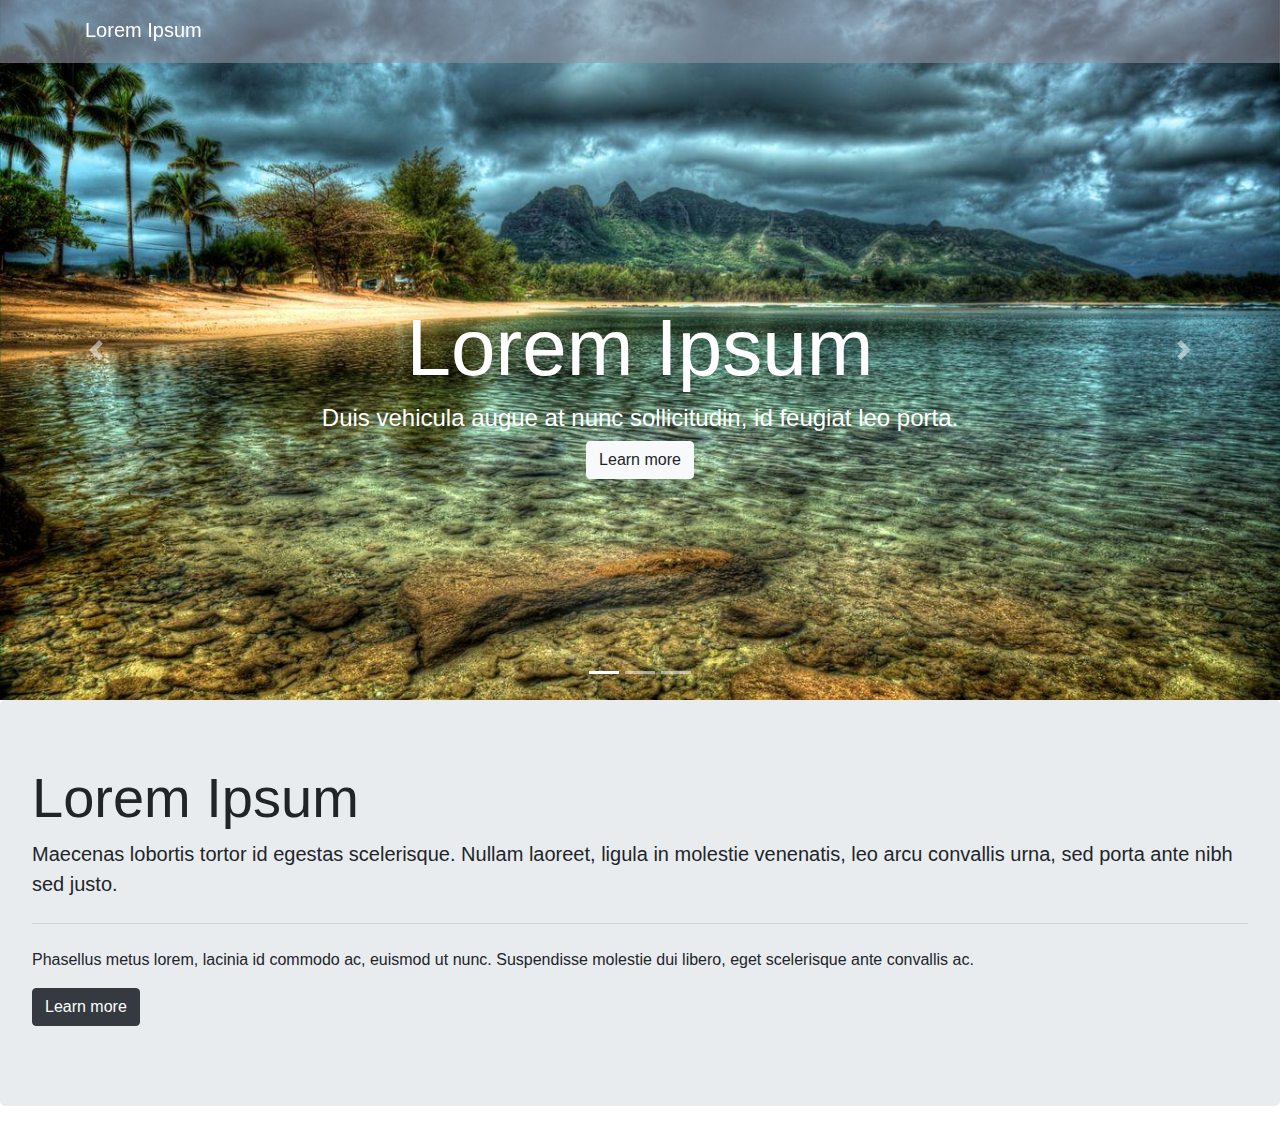
==== index.html @ 165f588f "carousel text size" ====
<!DOCTYPE html>
<html lang="en">
  <head>
    <meta charset="utf-8">
    <meta name="viewport" content="width=device-width, initial-scale=1, shrink-to-fit=no">

    <link rel="stylesheet" href="https://cdn.jsdelivr.net/npm/bootstrap@4.0.0/dist/css/bootstrap.min.css" integrity="sha384-Gn5384xqQ1aoWXA+058RXPxPg6fy4IWvTNh0E263XmFcJlSAwiGgFAW/dAiS6JXm" crossorigin="anonymous">
    <link rel="stylesheet" href="assets/css/style.min.css">
    <link rel="icon" href="assets/images/favicon-example.png">

    <title>Web Page 1</title>
  </head>

  <!-- NAVBAR -->
  <body>
    <nav class="navbar fixed-top navbar-light">
      <div class="container">
        <a class="navbar-brand" href="#">
          <!-- <img src="..." height="30" alt="Logo"/>  -->
          <h5>Lorem Ipsum</h5>
        </a>
      </div>
    </nav>

  <!-- CAROUSEL -->
    <div id="slides" class="carousel slide" data-ride="carousel">
      <ol class="carousel-indicators">
        <li data-target="#slides" data-slide-to="0" class="active"></li>
        <li data-target="#slides" data-slide-to="1"></li>
        <li data-target="#slides" data-slide-to="2"></li>
      </ol>
      <div class="carousel-inner">
        <div class="carousel-item active" style="background-image: url(assets/images/background1.jpg)">
          <div class="carousel-caption">
            <h1 class="display-3">Lorem Ipsum</h1>
            <h3>Duis vehicula augue at nunc sollicitudin, id feugiat leo porta.</h3>
            <button type="button" class="btn btn-light">Learn more</button>
          </div>
        </div>
        <div class="carousel-item" style="background-image: url(assets/images/background2.jpg)">
          <div class="carousel-caption">
            <h1 class="display-3">Lorem Ipsum 2</h1>
            <h3>Quisque sed finibus magna.</h3>
            <button type="button" class="btn btn-secondary">Learn more</button>
          </div>
        </div>
        <div class="carousel-item" style="background-image: url(assets/images/background3.jpg)">
          <div class="carousel-caption">
            <h1 class="display-3">Lorem Ipsum 3</h1>
            <h3>Cras vestibulum et massa sit amet rhoncus.</h3>
            <button type="button" class="btn btn-dark">Learn more</button>
          </div>
        </div>
        <a class="carousel-control-prev" href="#slides" role="button" data-slide="prev">
          <span class="carousel-control-prev-icon" aria-hidden="true"></span>
          <span class="sr-only">Previous</span>
        </a>
        <a class="carousel-control-next" href="#slides" role="button" data-slide="next">
          <span class="carousel-control-next-icon" aria-hidden="true"></span>
          <span class="sr-only">Next</span>
        </a>
      </div>
    </div>

    <!-- JUMBOTRON -->
    <div class="jumbotron">
      <h1 class="display-4">Lorem Ipsum</h1>
      <p class="lead">Maecenas lobortis tortor id egestas scelerisque. Nullam laoreet, ligula in molestie venenatis, leo arcu convallis urna, sed porta ante nibh sed justo.</p>
      <hr class="my-4">
      <p>Phasellus metus lorem, lacinia id commodo ac, euismod ut nunc. Suspendisse molestie dui libero, eget scelerisque ante convallis ac.</p>
      <p class="lead">
        <a class="btn btn-dark" href="#" role="button">Learn more</a>
      </p>
    </div>




    <script src="https://code.jquery.com/jquery-3.2.1.slim.min.js" integrity="sha384-KJ3o2DKtIkvYIK3UENzmM7KCkRr/rE9/Qpg6aAZGJwFDMVNA/GpGFF93hXpG5KkN" crossorigin="anonymous"></script>
    <script src="https://cdn.jsdelivr.net/npm/popper.js@1.12.9/dist/umd/popper.min.js" integrity="sha384-ApNbgh9B+Y1QKtv3Rn7W3mgPxhU9K/ScQsAP7hUibX39j7fakFPskvXusvfa0b4Q" crossorigin="anonymous"></script>
    <script src="https://cdn.jsdelivr.net/npm/bootstrap@4.0.0/dist/js/bootstrap.min.js" integrity="sha384-JZR6Spejh4U02d8jOt6vLEHfe/JQGiRRSQQxSfFWpi1MquVdAyjUar5+76PVCmYl" crossorigin="anonymous"></script>
  </body>
</html>
---- assets/css/style.min.css ----
.navbar{background-color:rgba(143,147,162,0.6)}.navbar .navbar-brand{color:white;margin-top:5px}.carousel-item{height:400px;width:100%;background-size:cover;background-position:center}.carousel-item h1{font-size:3em}.carousel-item h3{font-size:0.7em}.carousel-caption{position:absolute;top:30%}@media screen and (min-width: 768px){.carousel-item{height:700px;width:100%;background-size:cover;background-position:center}.carousel-item h1{font-size:5em}.carousel-item h3{font-size:1.5em}.carousel-caption{position:absolute;top:40%}}
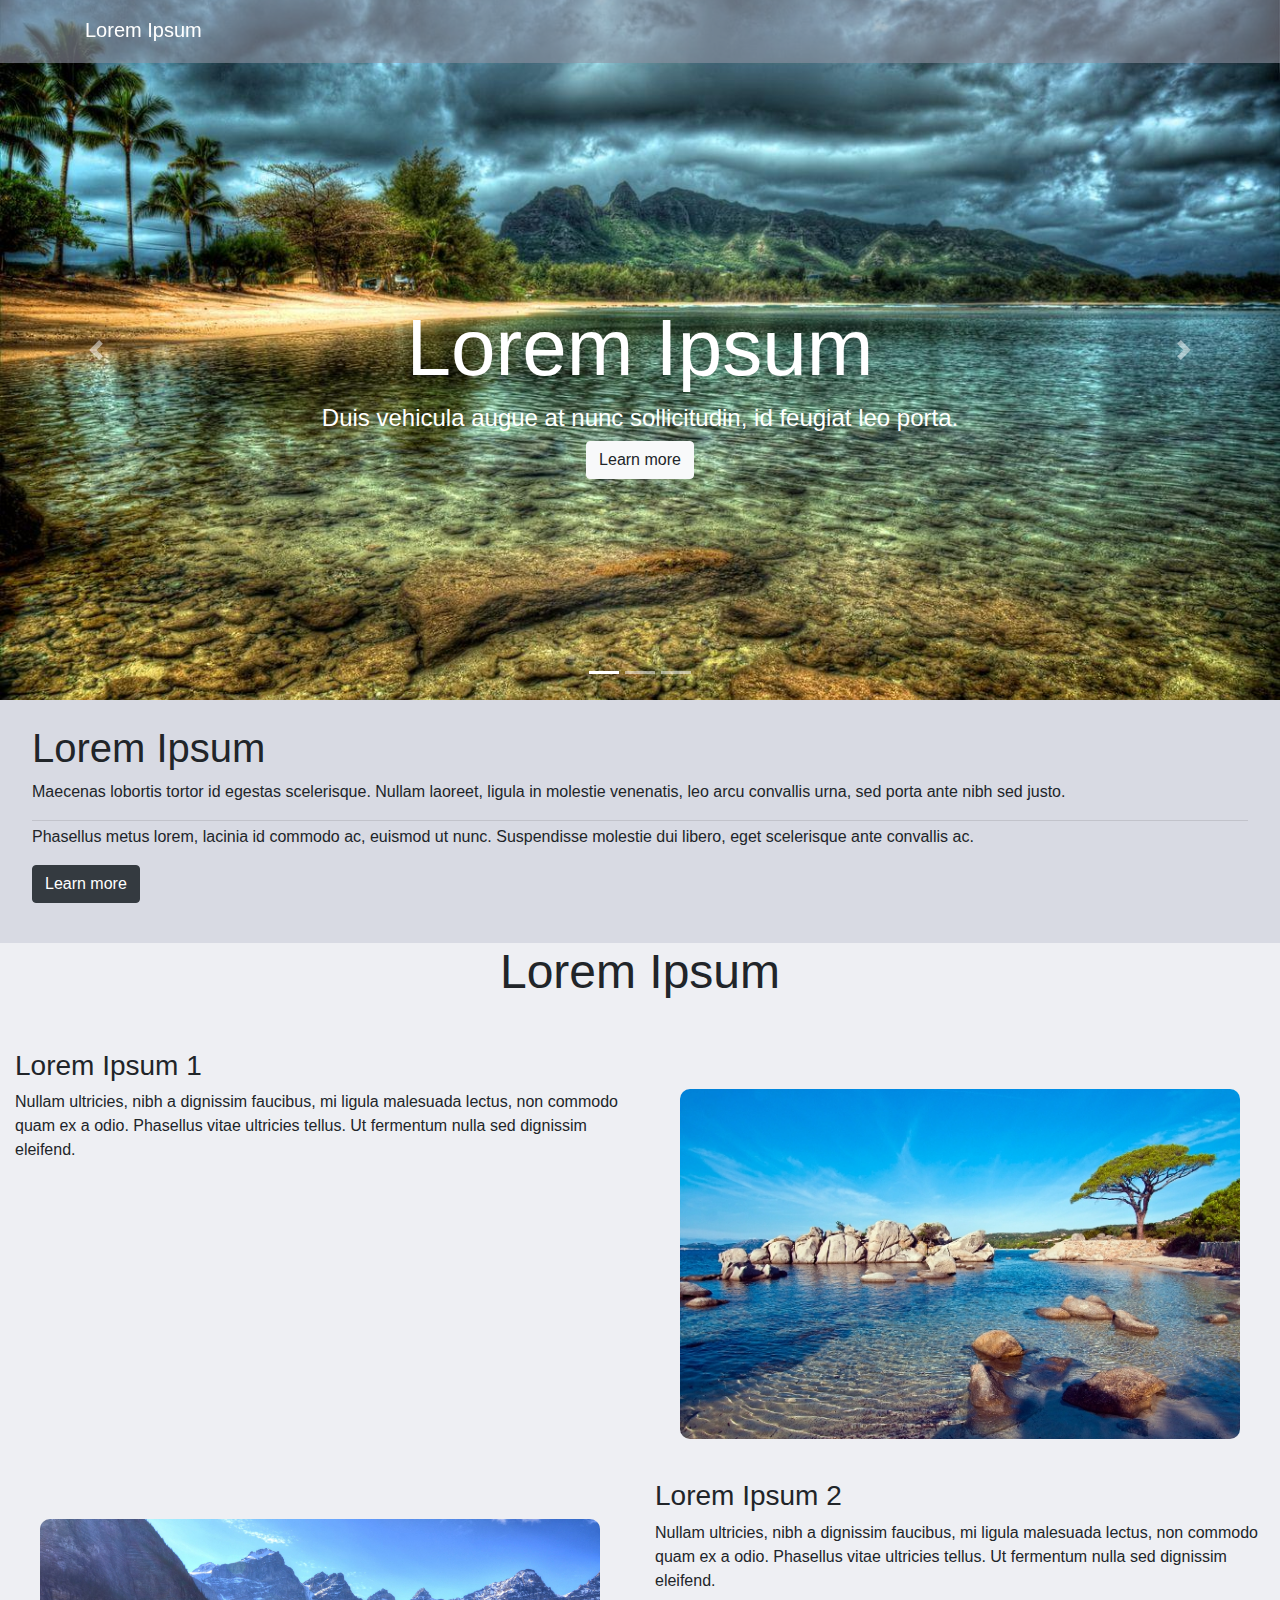
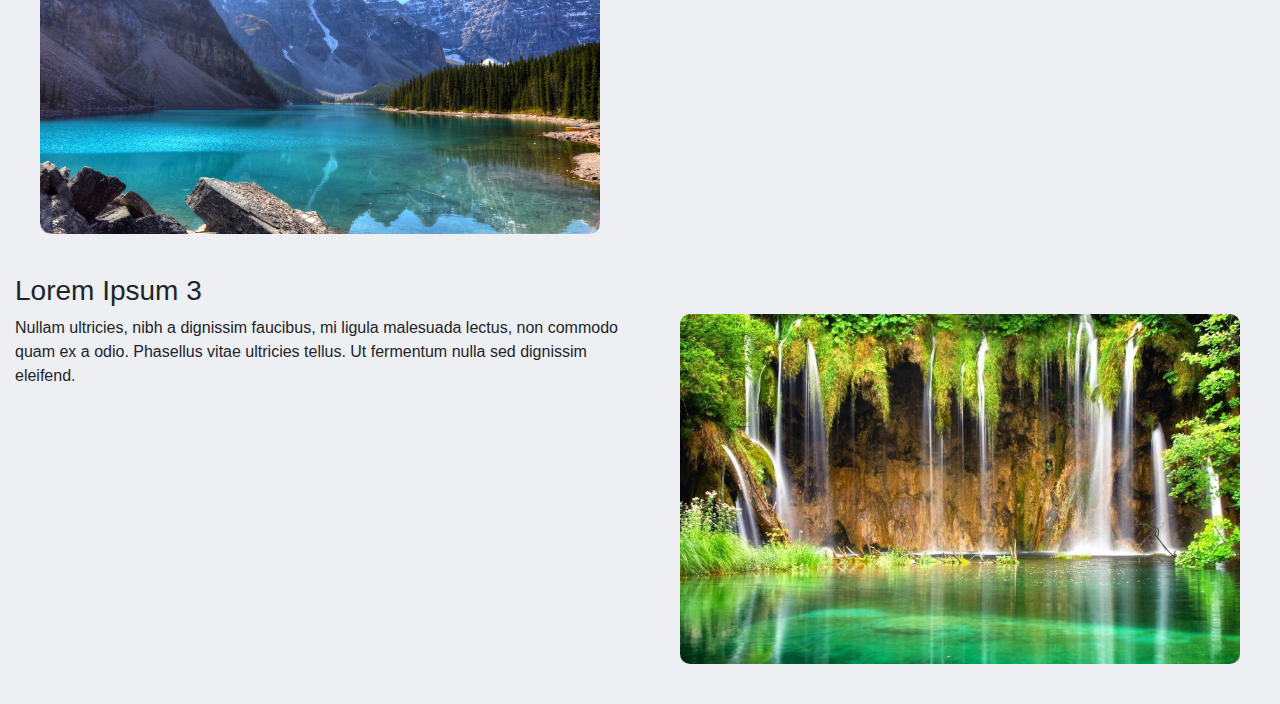
==== commit f740b769: "section 1" ====
--- a/index.html
+++ b/index.html
@@ -32,21 +32,21 @@
       <div class="carousel-inner">
         <div class="carousel-item active" style="background-image: url(assets/images/background1.jpg)">
           <div class="carousel-caption">
-            <h1 class="display-3">Lorem Ipsum</h1>
+            <h1 class="display-1">Lorem Ipsum</h1>
             <h3>Duis vehicula augue at nunc sollicitudin, id feugiat leo porta.</h3>
             <button type="button" class="btn btn-light">Learn more</button>
           </div>
         </div>
         <div class="carousel-item" style="background-image: url(assets/images/background2.jpg)">
           <div class="carousel-caption">
-            <h1 class="display-3">Lorem Ipsum 2</h1>
+            <h1 class="display-1">Lorem Ipsum 2</h1>
             <h3>Quisque sed finibus magna.</h3>
             <button type="button" class="btn btn-secondary">Learn more</button>
           </div>
         </div>
         <div class="carousel-item" style="background-image: url(assets/images/background3.jpg)">
           <div class="carousel-caption">
-            <h1 class="display-3">Lorem Ipsum 3</h1>
+            <h1 class="display-1">Lorem Ipsum 3</h1>
             <h3>Cras vestibulum et massa sit amet rhoncus.</h3>
             <button type="button" class="btn btn-dark">Learn more</button>
           </div>
@@ -64,14 +64,54 @@
 
     <!-- JUMBOTRON -->
     <div class="jumbotron">
-      <h1 class="display-4">Lorem Ipsum</h1>
+      <h1 class="display-1">Lorem Ipsum</h1>
       <p class="lead">Maecenas lobortis tortor id egestas scelerisque. Nullam laoreet, ligula in molestie venenatis, leo arcu convallis urna, sed porta ante nibh sed justo.</p>
-      <hr class="my-4">
+      <hr class="my-1">
       <p>Phasellus metus lorem, lacinia id commodo ac, euismod ut nunc. Suspendisse molestie dui libero, eget scelerisque ante convallis ac.</p>
       <p class="lead">
         <a class="btn btn-dark" href="#" role="button">Learn more</a>
       </p>
     </div>
+
+    <section>
+      <div class="container-fluid section1">
+        <div class="row">
+          <div class="col text-center">
+            <h1 class="display-1 mb-5">Lorem Ipsum</h1>
+          </div>
+        </div>
+        <div class="row">
+          <div class="col-md-6">
+            <h3>Lorem Ipsum 1</h3>
+            <p>Nullam ultricies, nibh a dignissim faucibus, mi ligula malesuada lectus, non commodo quam ex a odio. Phasellus vitae ultricies tellus. Ut fermentum nulla sed dignissim eleifend.</p>
+          </div>
+          <div class="col-md-6 image">
+            <img src="assets/images/image1.jpg" alt="image1" class="w-100">
+          </div>
+        </div>
+
+        <div class="row row-reverse">
+          <div class="col-md-6">
+            <h3>Lorem Ipsum 2</h3>
+            <p>Nullam ultricies, nibh a dignissim faucibus, mi ligula malesuada lectus, non commodo quam ex a odio. Phasellus vitae ultricies tellus. Ut fermentum nulla sed dignissim eleifend.</p>
+          </div>
+          <div class="col-md-6 image">
+            <img src="assets/images/image2.jpg" alt="image2" class="w-100">
+          </div>
+        </div>
+
+        <div class="row">
+          <div class="col-md-6">
+            <h3>Lorem Ipsum 3</h3>
+            <p>Nullam ultricies, nibh a dignissim faucibus, mi ligula malesuada lectus, non commodo quam ex a odio. Phasellus vitae ultricies tellus. Ut fermentum nulla sed dignissim eleifend.</p>
+          </div>
+          <div class="col-md-6 image">
+            <img src="assets/images/image3.jpg" alt="image3" class="w-100">
+          </div>
+        </div>
+
+      </div>
+    </section>
 
 
 
--- a/assets/css/style.min.css
+++ b/assets/css/style.min.css
@@ -1 +1 @@
-.navbar{background-color:rgba(143,147,162,0.6)}.navbar .navbar-brand{color:white;margin-top:5px}.carousel-item{height:400px;width:100%;background-size:cover;background-position:center}.carousel-item h1{font-size:3em}.carousel-item h3{font-size:0.7em}.carousel-caption{position:absolute;top:30%}@media screen and (min-width: 768px){.carousel-item{height:700px;width:100%;background-size:cover;background-position:center}.carousel-item h1{font-size:5em}.carousel-item h3{font-size:1.5em}.carousel-caption{position:absolute;top:40%}}
+.navbar{background-color:rgba(143,147,162,0.6)}.navbar .navbar-brand{color:white;margin-top:5px}.carousel-item{height:400px;width:100%;background-size:cover;background-position:center}.carousel-item h1{font-size:3em}.carousel-item h3{font-size:0.7em}.carousel-caption{position:absolute;top:30%}.jumbotron{padding:1.5rem 2rem;margin-bottom:0rem;border-radius:0em;background-color:#d8dae3}.jumbotron h1{font-size:2.5em}.jumbotron p{font-size:1em}.section1{background-color:#eeeff3}.section1 h1{font-size:3em}.section1 img{border-radius:10px}.section1 .image{padding:40px}@media screen and (min-width: 768px){.carousel-item{height:700px;width:100%;background-size:cover;background-position:center}.carousel-item h1{font-size:5em}.carousel-item h3{font-size:1.5em}.carousel-caption{position:absolute;top:40%}.section1 .row-reverse{flex-direction:row-reverse}}
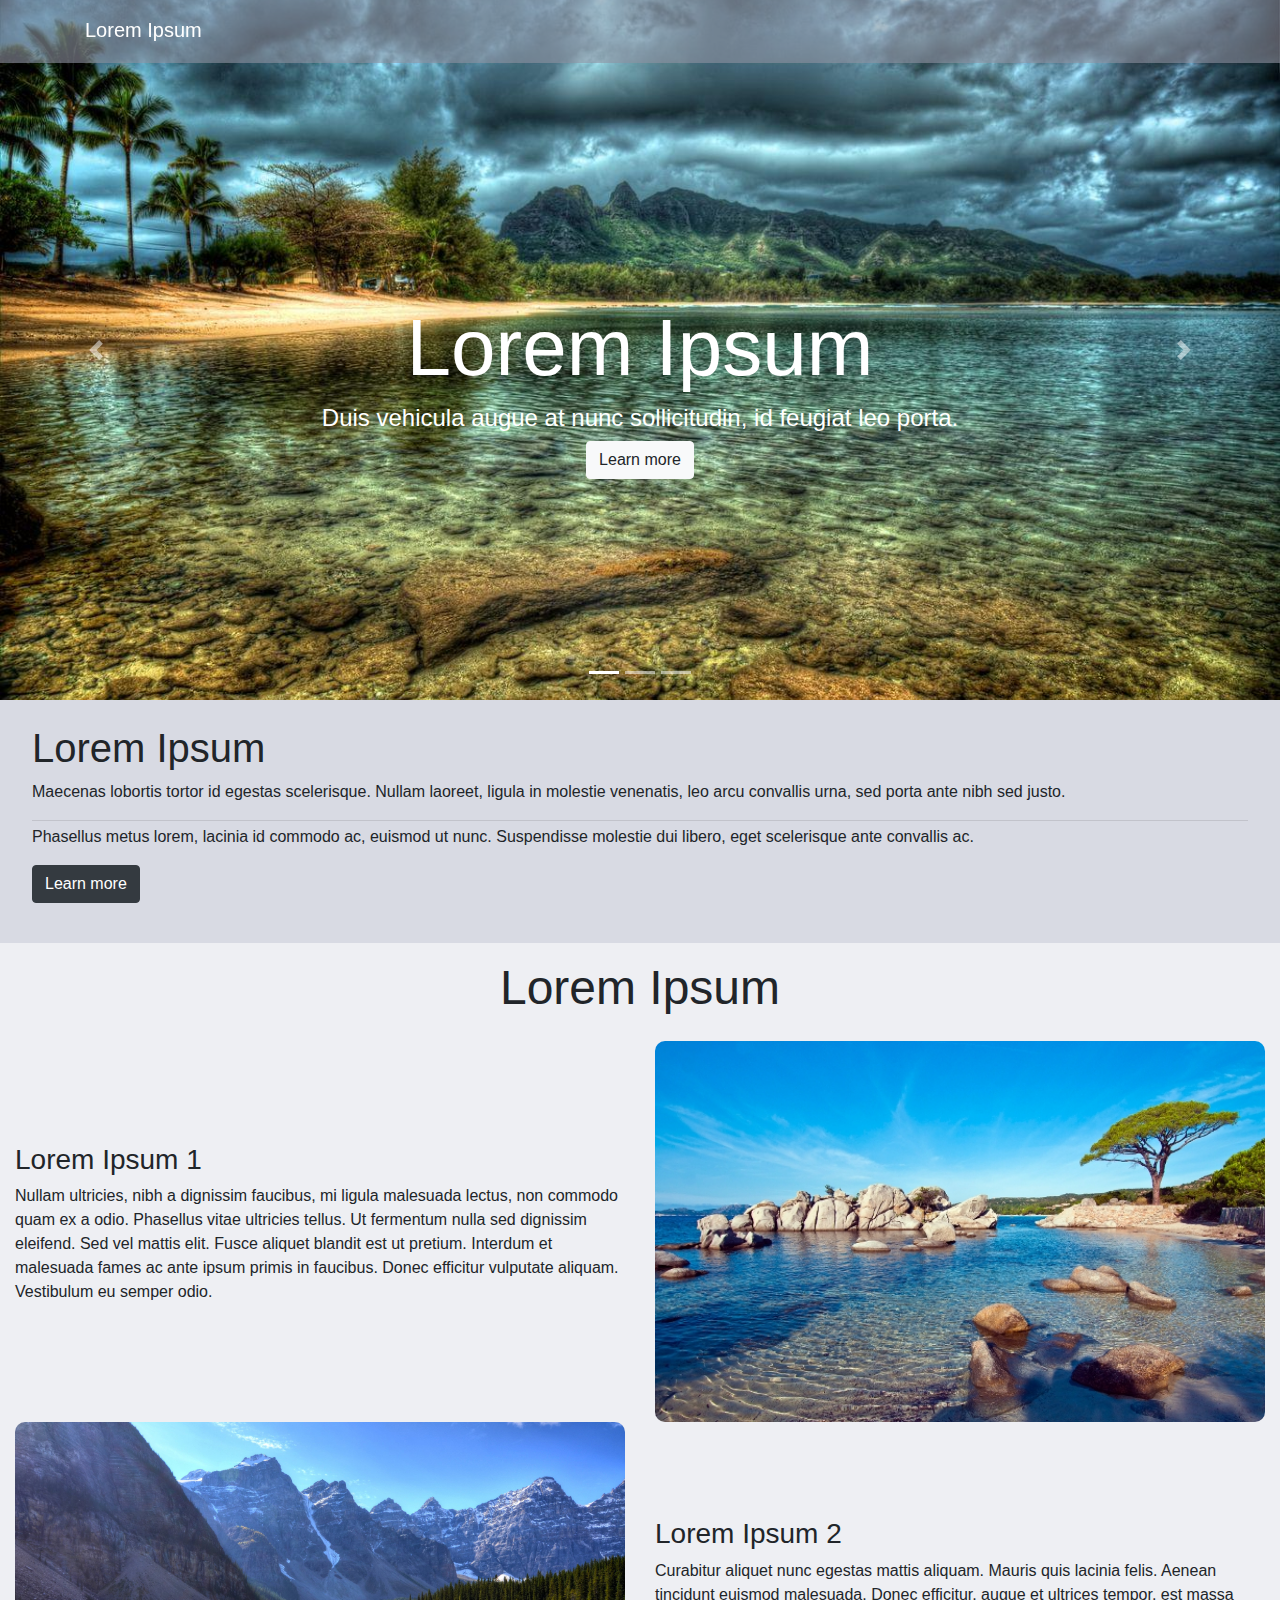
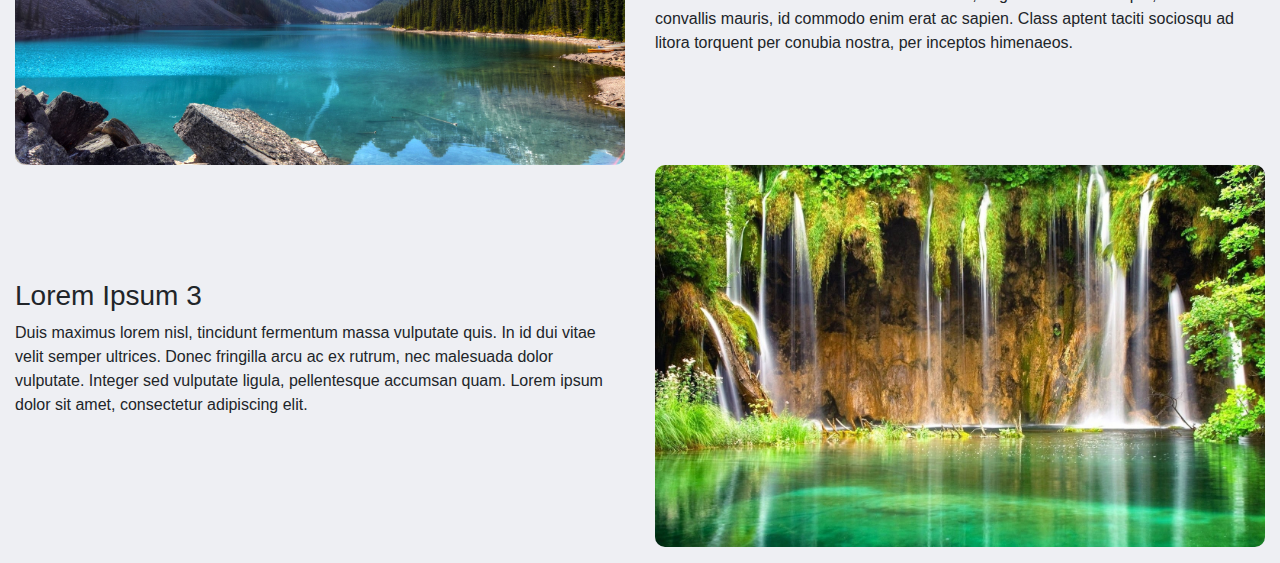
==== commit e9ed36b7: "section1 adjustments" ====
--- a/index.html
+++ b/index.html
@@ -77,33 +77,33 @@
       <div class="container-fluid section1">
         <div class="row">
           <div class="col text-center">
-            <h1 class="display-1 mb-5">Lorem Ipsum</h1>
+            <h1 class="display-1 mb-4 mt-3">Lorem Ipsum</h1>
           </div>
         </div>
-        <div class="row">
+        <div class="row align-items-center">
           <div class="col-md-6">
             <h3>Lorem Ipsum 1</h3>
-            <p>Nullam ultricies, nibh a dignissim faucibus, mi ligula malesuada lectus, non commodo quam ex a odio. Phasellus vitae ultricies tellus. Ut fermentum nulla sed dignissim eleifend.</p>
+            <p>Nullam ultricies, nibh a dignissim faucibus, mi ligula malesuada lectus, non commodo quam ex a odio. Phasellus vitae ultricies tellus. Ut fermentum nulla sed dignissim eleifend. Sed vel mattis elit. Fusce aliquet blandit est ut pretium. Interdum et malesuada fames ac ante ipsum primis in faucibus. Donec efficitur vulputate aliquam. Vestibulum eu semper odio.</p>
           </div>
           <div class="col-md-6 image">
             <img src="assets/images/image1.jpg" alt="image1" class="w-100">
           </div>
         </div>
 
-        <div class="row row-reverse">
+        <div class="row align-items-center row-reverse">
           <div class="col-md-6">
             <h3>Lorem Ipsum 2</h3>
-            <p>Nullam ultricies, nibh a dignissim faucibus, mi ligula malesuada lectus, non commodo quam ex a odio. Phasellus vitae ultricies tellus. Ut fermentum nulla sed dignissim eleifend.</p>
+            <p>Curabitur aliquet nunc egestas mattis aliquam. Mauris quis lacinia felis. Aenean tincidunt euismod malesuada. Donec efficitur, augue et ultrices tempor, est massa convallis mauris, id commodo enim erat ac sapien. Class aptent taciti sociosqu ad litora torquent per conubia nostra, per inceptos himenaeos.</p>
           </div>
           <div class="col-md-6 image">
             <img src="assets/images/image2.jpg" alt="image2" class="w-100">
           </div>
         </div>
 
-        <div class="row">
+        <div class="row align-items-center pb-3">
           <div class="col-md-6">
             <h3>Lorem Ipsum 3</h3>
-            <p>Nullam ultricies, nibh a dignissim faucibus, mi ligula malesuada lectus, non commodo quam ex a odio. Phasellus vitae ultricies tellus. Ut fermentum nulla sed dignissim eleifend.</p>
+            <p>Duis maximus lorem nisl, tincidunt fermentum massa vulputate quis. In id dui vitae velit semper ultrices. Donec fringilla arcu ac ex rutrum, nec malesuada dolor vulputate. Integer sed vulputate ligula, pellentesque accumsan quam. Lorem ipsum dolor sit amet, consectetur adipiscing elit. </p>
           </div>
           <div class="col-md-6 image">
             <img src="assets/images/image3.jpg" alt="image3" class="w-100">
--- a/assets/css/style.min.css
+++ b/assets/css/style.min.css
@@ -1 +1 @@
-.navbar{background-color:rgba(143,147,162,0.6)}.navbar .navbar-brand{color:white;margin-top:5px}.carousel-item{height:400px;width:100%;background-size:cover;background-position:center}.carousel-item h1{font-size:3em}.carousel-item h3{font-size:0.7em}.carousel-caption{position:absolute;top:30%}.jumbotron{padding:1.5rem 2rem;margin-bottom:0rem;border-radius:0em;background-color:#d8dae3}.jumbotron h1{font-size:2.5em}.jumbotron p{font-size:1em}.section1{background-color:#eeeff3}.section1 h1{font-size:3em}.section1 img{border-radius:10px}.section1 .image{padding:40px}@media screen and (min-width: 768px){.carousel-item{height:700px;width:100%;background-size:cover;background-position:center}.carousel-item h1{font-size:5em}.carousel-item h3{font-size:1.5em}.carousel-caption{position:absolute;top:40%}.section1 .row-reverse{flex-direction:row-reverse}}
+.navbar{background-color:rgba(143,147,162,0.6)}.navbar .navbar-brand{color:white;margin-top:5px}.carousel-item{height:400px;width:100%;background-size:cover;background-position:center}.carousel-item h1{font-size:3em}.carousel-item h3{font-size:0.7em}.carousel-caption{position:absolute;top:30%}.jumbotron{padding:1.5rem 2rem;margin-bottom:0rem;border-radius:0em;background-color:#d8dae3}.jumbotron h1{font-size:2.5em}.jumbotron p{font-size:1em}.section1{background-color:#eeeff3}.section1 h1{font-size:3em}.section1 img{border-radius:10px}@media screen and (min-width: 768px){.carousel-item{height:700px;width:100%;background-size:cover;background-position:center}.carousel-item h1{font-size:5em}.carousel-item h3{font-size:1.5em}.carousel-caption{position:absolute;top:40%}.section1 .row-reverse{flex-direction:row-reverse}}
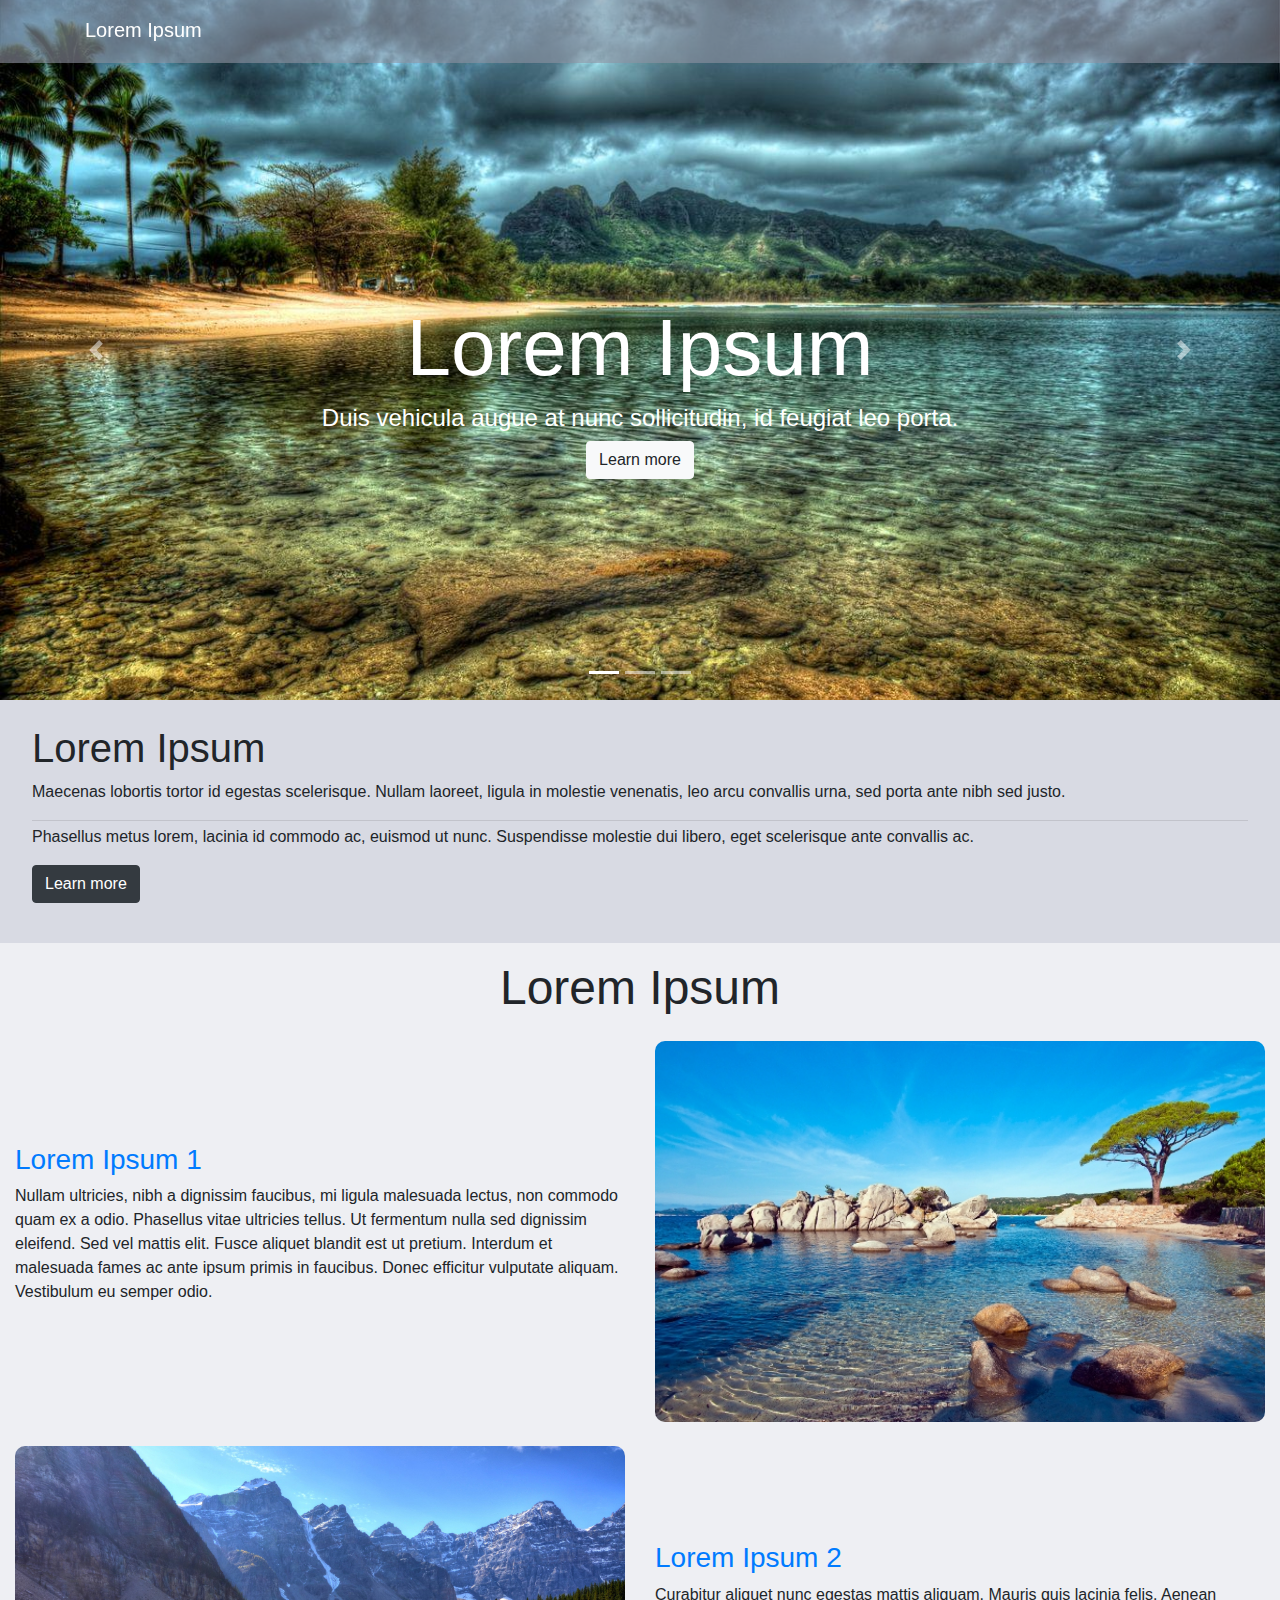
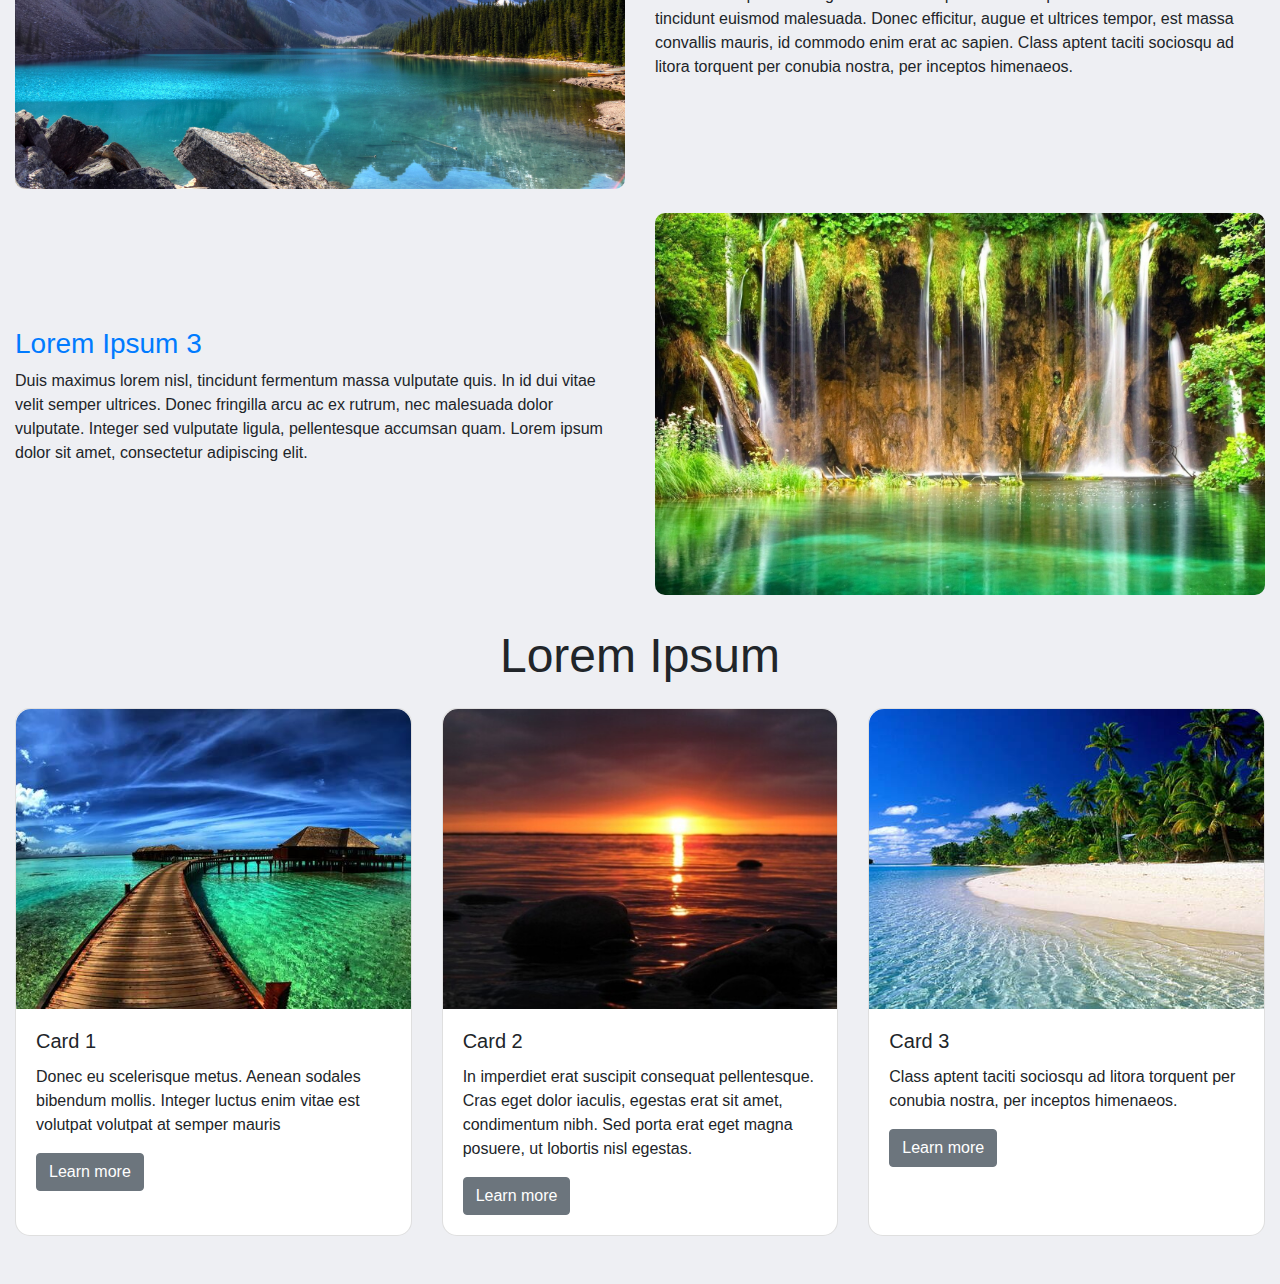
==== commit ae7d5696: "add cards" ====
--- a/index.html
+++ b/index.html
@@ -73,16 +73,16 @@
       </p>
     </div>
 
-    <section>
+    <section class="section">
       <div class="container-fluid section1">
         <div class="row">
           <div class="col text-center">
             <h1 class="display-1 mb-4 mt-3">Lorem Ipsum</h1>
           </div>
         </div>
-        <div class="row align-items-center">
+        <div class="row align-items-center pb-4">
           <div class="col-md-6">
-            <h3>Lorem Ipsum 1</h3>
+            <a href="#"><h3>Lorem Ipsum 1</h3></a>
             <p>Nullam ultricies, nibh a dignissim faucibus, mi ligula malesuada lectus, non commodo quam ex a odio. Phasellus vitae ultricies tellus. Ut fermentum nulla sed dignissim eleifend. Sed vel mattis elit. Fusce aliquet blandit est ut pretium. Interdum et malesuada fames ac ante ipsum primis in faucibus. Donec efficitur vulputate aliquam. Vestibulum eu semper odio.</p>
           </div>
           <div class="col-md-6 image">
@@ -90,9 +90,9 @@
           </div>
         </div>
 
-        <div class="row align-items-center row-reverse">
+        <div class="row align-items-center row-reverse pb-4">
           <div class="col-md-6">
-            <h3>Lorem Ipsum 2</h3>
+            <a href="#"><h3>Lorem Ipsum 2</h3></a>
             <p>Curabitur aliquet nunc egestas mattis aliquam. Mauris quis lacinia felis. Aenean tincidunt euismod malesuada. Donec efficitur, augue et ultrices tempor, est massa convallis mauris, id commodo enim erat ac sapien. Class aptent taciti sociosqu ad litora torquent per conubia nostra, per inceptos himenaeos.</p>
           </div>
           <div class="col-md-6 image">
@@ -102,14 +102,64 @@
 
         <div class="row align-items-center pb-3">
           <div class="col-md-6">
-            <h3>Lorem Ipsum 3</h3>
+            <a href="#"><h3>Lorem Ipsum 3</h3></a>
             <p>Duis maximus lorem nisl, tincidunt fermentum massa vulputate quis. In id dui vitae velit semper ultrices. Donec fringilla arcu ac ex rutrum, nec malesuada dolor vulputate. Integer sed vulputate ligula, pellentesque accumsan quam. Lorem ipsum dolor sit amet, consectetur adipiscing elit. </p>
           </div>
           <div class="col-md-6 image">
             <img src="assets/images/image3.jpg" alt="image3" class="w-100">
           </div>
         </div>
+      </div>
+    </section>
 
+    <section class="section">
+      <div class="container-fluid section2">
+        <div class="row">
+          <div class="col text-center">
+            <h1 class="display-1 mb-4 mt-3">Lorem Ipsum</h1>
+          </div>
+        </div>
+        <div class="row pb-4">
+          <!-- CARD-1 -->
+          <div class="col-md-4 pb-4">
+            <div class="card h-100">
+              <div class="bg-image hover-overlay ripple" data-mdb-ripple-color="light">
+                <img src="assets/images/card1.jpg" class="card-img-top img-fluid"/>
+              </div>
+              <div class="card-body">
+                <h5 class="card-title">Card 1</h5>
+                <p class="card-text">Donec eu scelerisque metus. Aenean sodales bibendum mollis. Integer luctus enim vitae est volutpat volutpat at semper mauris</p>
+                <a href="#!" class="btn btn-secondary">Learn more</a>
+              </div>
+            </div>
+          </div>
+          <!-- CARD-2 -->
+          <div class="col-md-4 pb-4">
+            <div class="card h-100">
+              <div class="bg-image hover-overlay ripple" data-mdb-ripple-color="light">
+                <img src="assets/images/card2.jpg" class="card-img-top img-fluid"/>
+              </div>
+              <div class="card-body">
+                <h5 class="card-title">Card 2</h5>
+                <p class="card-text">In imperdiet erat suscipit consequat pellentesque. Cras eget dolor iaculis, egestas erat sit amet, condimentum nibh. Sed porta erat eget magna posuere, ut lobortis nisl egestas.</p>
+                <a href="#!" class="btn btn-secondary">Learn more</a>
+              </div>
+            </div>
+          </div>
+          <!-- CARD-3 -->
+          <div class="col-md-4 pb-4">
+            <div class="card h-100">
+              <div class="bg-image hover-overlay ripple" data-mdb-ripple-color="light">
+                <img src="assets/images/card3.jpg" class="card-img-top img-fluid"/>
+              </div>
+              <div class="card-body">
+                <h5 class="card-title">Card 3</h5>
+                <p class="card-text">Class aptent taciti sociosqu ad litora torquent per conubia nostra, per inceptos himenaeos.</p>
+                <a href="#!" class="btn btn-secondary">Learn more</a>
+              </div>
+            </div>
+          </div>
+        </div>
       </div>
     </section>
 
--- a/assets/css/style.min.css
+++ b/assets/css/style.min.css
@@ -1 +1 @@
-.navbar{background-color:rgba(143,147,162,0.6)}.navbar .navbar-brand{color:white;margin-top:5px}.carousel-item{height:400px;width:100%;background-size:cover;background-position:center}.carousel-item h1{font-size:3em}.carousel-item h3{font-size:0.7em}.carousel-caption{position:absolute;top:30%}.jumbotron{padding:1.5rem 2rem;margin-bottom:0rem;border-radius:0em;background-color:#d8dae3}.jumbotron h1{font-size:2.5em}.jumbotron p{font-size:1em}.section1{background-color:#eeeff3}.section1 h1{font-size:3em}.section1 img{border-radius:10px}@media screen and (min-width: 768px){.carousel-item{height:700px;width:100%;background-size:cover;background-position:center}.carousel-item h1{font-size:5em}.carousel-item h3{font-size:1.5em}.carousel-caption{position:absolute;top:40%}.section1 .row-reverse{flex-direction:row-reverse}}
+.navbar{background-color:rgba(143,147,162,0.6)}.navbar .navbar-brand{color:white;margin-top:5px}.carousel-item{height:400px;width:100%;background-size:cover;background-position:center}.carousel-item h1{font-size:3em}.carousel-item h3{font-size:0.7em}.carousel-caption{position:absolute;top:30%}.jumbotron{padding:1.5rem 2rem;margin-bottom:0rem;border-radius:0em;background-color:#d8dae3}.jumbotron h1{font-size:2.5em}.jumbotron p{font-size:1em}.section{background-color:#eeeff3}.section1 h1{font-size:3em}.section1 img{border-radius:10px}.section2 h1{font-size:3em}.section2 .card{border-radius:15px}.section2 img{border-top-left-radius:15px;border-top-right-radius:15px}.section2 .card-img-top{width:100%;height:300px;object-fit:cover}@media screen and (min-width: 768px){.carousel-item{height:700px;width:100%;background-size:cover;background-position:center}.carousel-item h1{font-size:5em}.carousel-item h3{font-size:1.5em}.carousel-caption{position:absolute;top:40%}.section1 .row-reverse{flex-direction:row-reverse}}
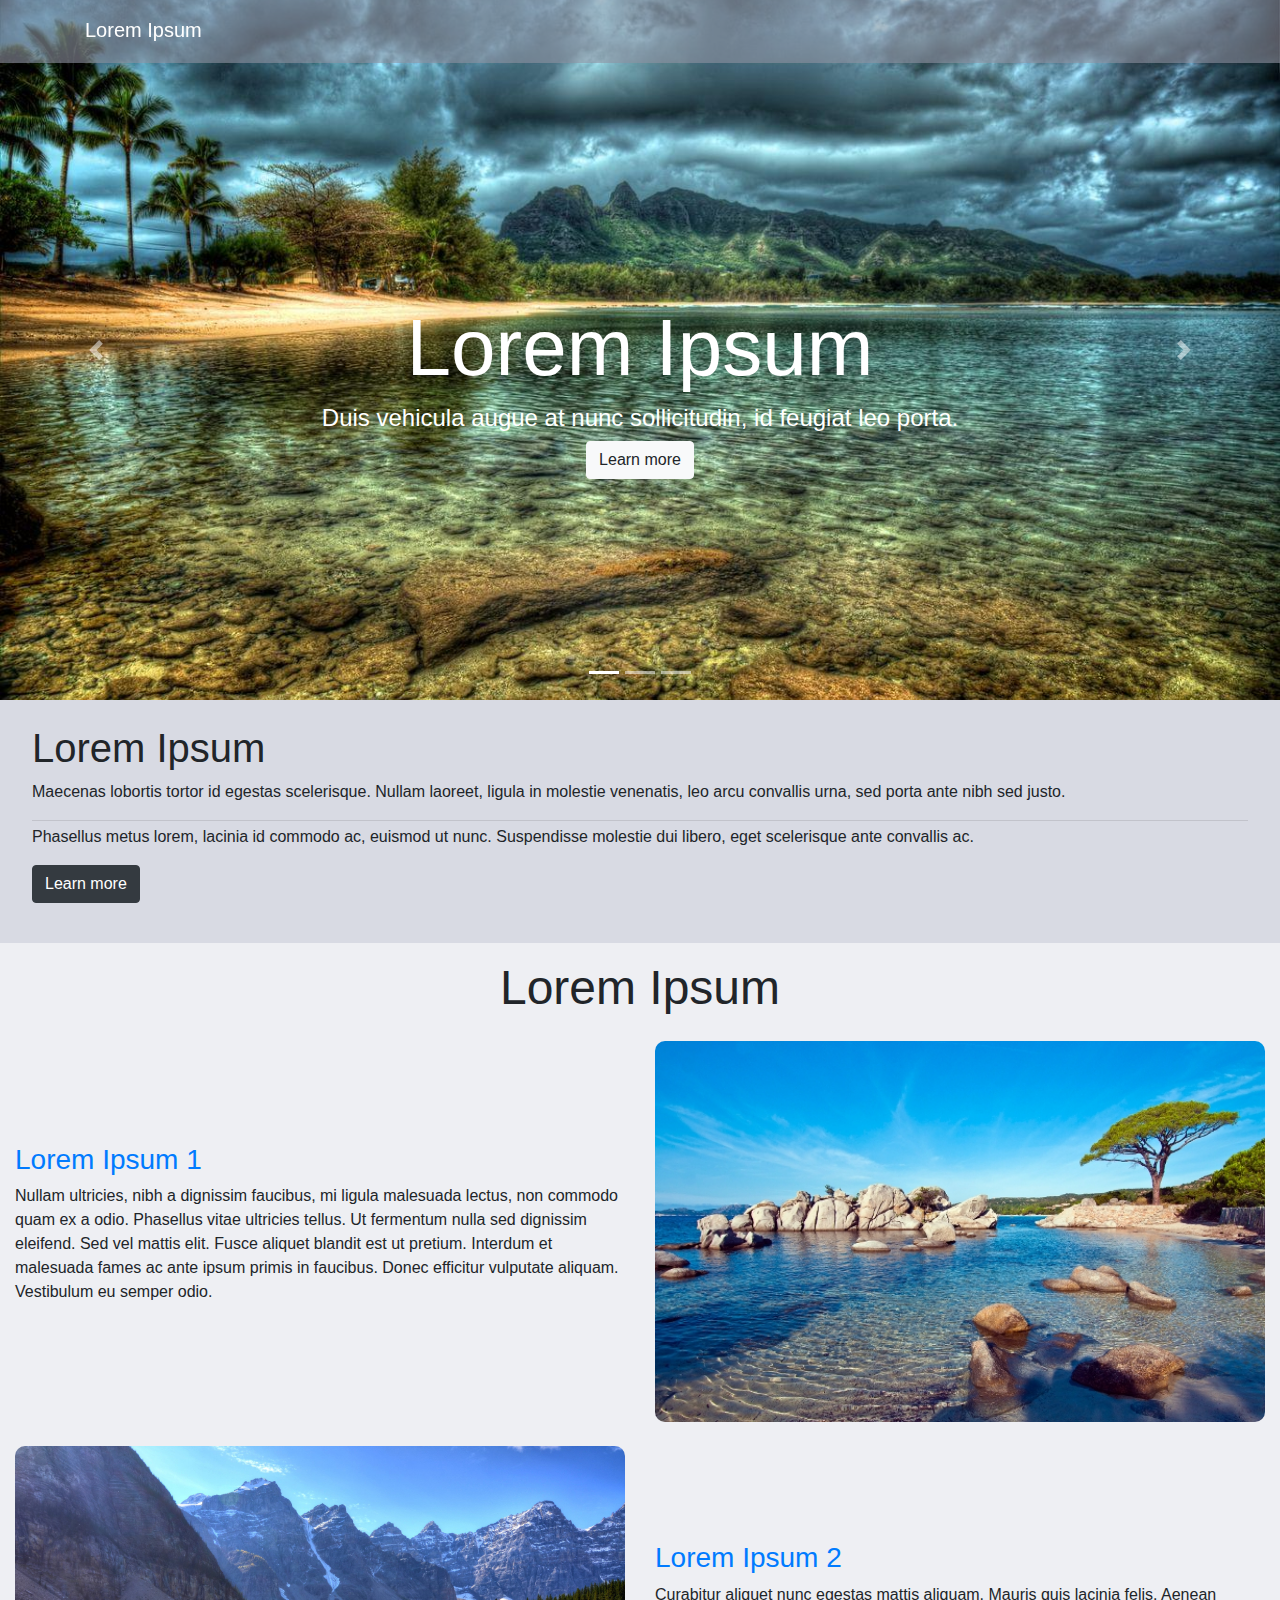
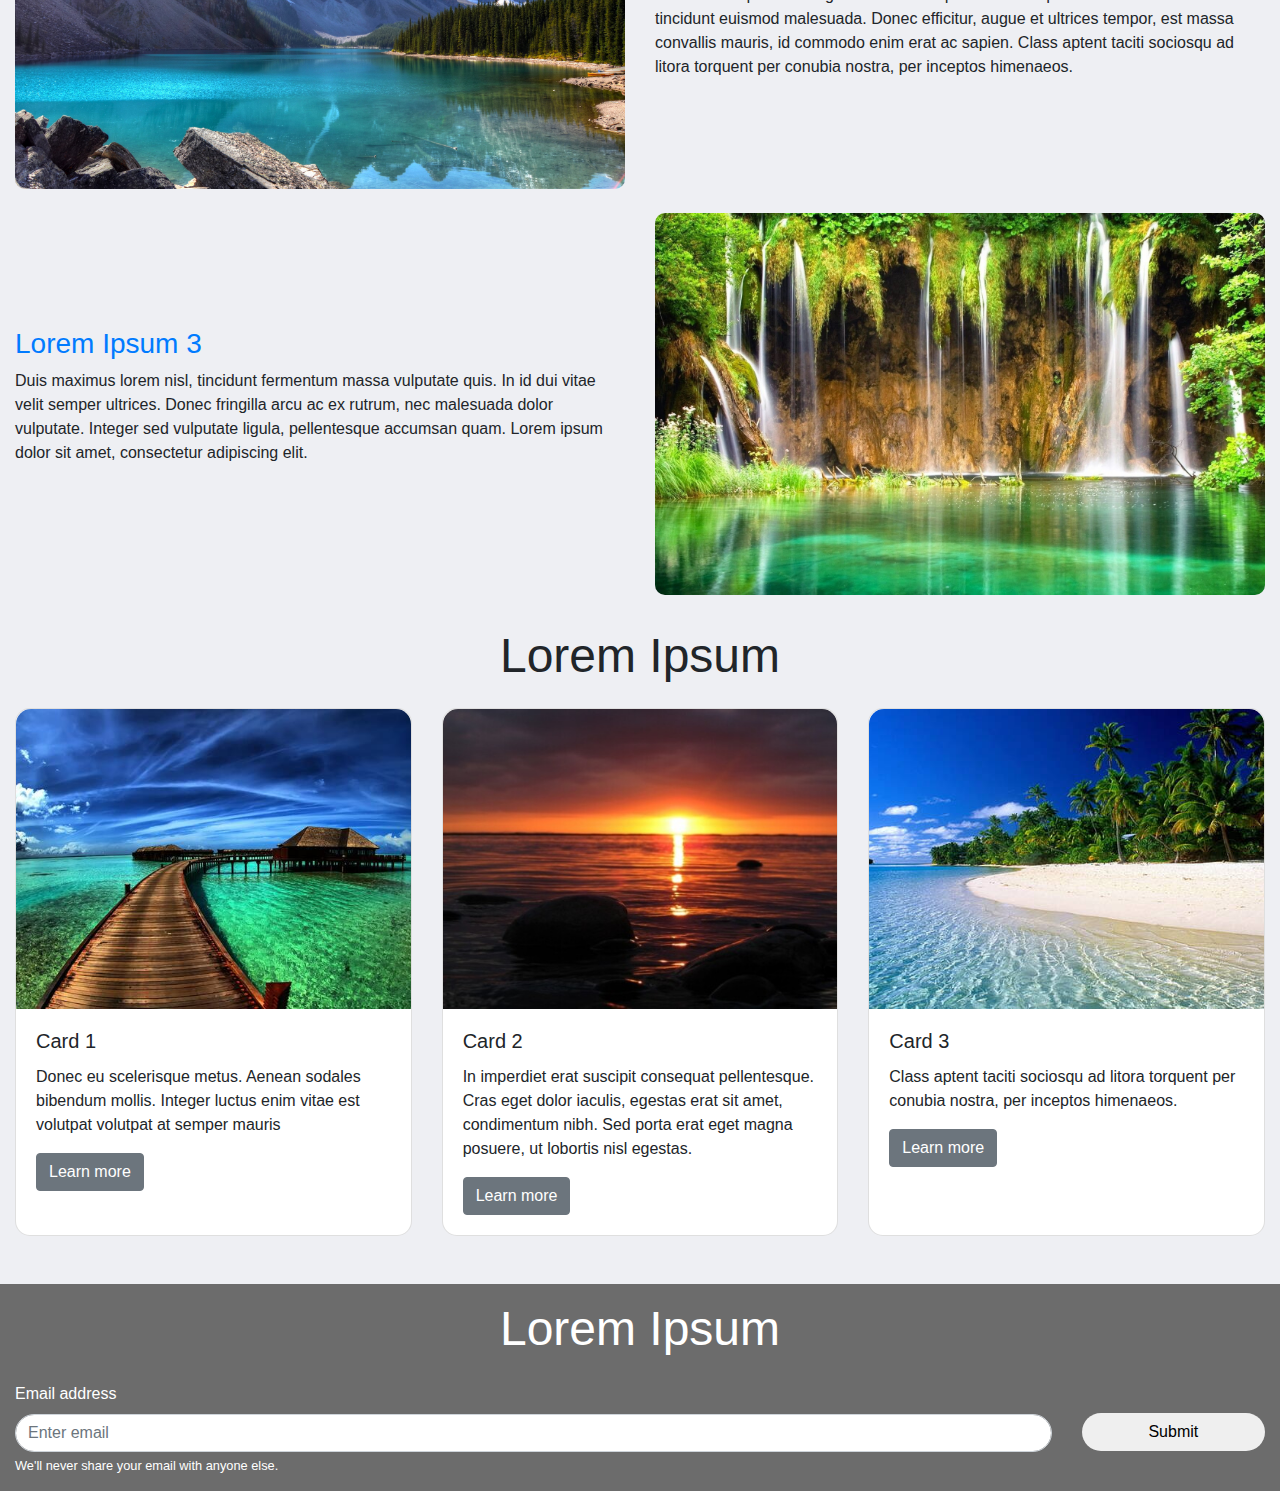
==== commit 5ca1e06b: "add newsletter section" ====
--- a/index.html
+++ b/index.html
@@ -72,7 +72,7 @@
         <a class="btn btn-dark" href="#" role="button">Learn more</a>
       </p>
     </div>
-
+    <!-- MAIN SECTION -->
     <section class="section">
       <div class="container-fluid section1">
         <div class="row">
@@ -111,7 +111,7 @@
         </div>
       </div>
     </section>
-
+    <!-- CARDS -->
     <section class="section">
       <div class="container-fluid section2">
         <div class="row">
@@ -162,6 +162,30 @@
         </div>
       </div>
     </section>
+    <!-- FORM -->
+    <section class="section3">
+      <div class="container-fluid">
+        <div class="row">
+          <div class="col text-center">
+            <h1 class="display-1 mb-4 mt-3">Lorem Ipsum</h1>
+          </div>
+        </div>
+        <div class="row">
+          <div class="col-md-10">
+            <form>
+              <div class="form-group">
+                <label for="exampleInputEmail1">Email address</label>
+                <input type="email" class="form-control" id="exampleInputEmail1" aria-describedby="emailHelp" placeholder="Enter email">
+                <small id="emailHelp" class="form-text">We'll never share your email with anyone else.</small>
+              </div>
+            </form>
+          </div>
+          <div class="col-md-2 text-center align-self-center pb-2">
+            <button type="submit" class="btn w-100">Submit</button>
+          </div>
+        </div>
+      </div>
+    </section>
 
 
 
--- a/assets/css/style.min.css
+++ b/assets/css/style.min.css
@@ -1 +1 @@
-.navbar{background-color:rgba(143,147,162,0.6)}.navbar .navbar-brand{color:white;margin-top:5px}.carousel-item{height:400px;width:100%;background-size:cover;background-position:center}.carousel-item h1{font-size:3em}.carousel-item h3{font-size:0.7em}.carousel-caption{position:absolute;top:30%}.jumbotron{padding:1.5rem 2rem;margin-bottom:0rem;border-radius:0em;background-color:#d8dae3}.jumbotron h1{font-size:2.5em}.jumbotron p{font-size:1em}.section{background-color:#eeeff3}.section1 h1{font-size:3em}.section1 img{border-radius:10px}.section2 h1{font-size:3em}.section2 .card{border-radius:15px}.section2 img{border-top-left-radius:15px;border-top-right-radius:15px}.section2 .card-img-top{width:100%;height:300px;object-fit:cover}@media screen and (min-width: 768px){.carousel-item{height:700px;width:100%;background-size:cover;background-position:center}.carousel-item h1{font-size:5em}.carousel-item h3{font-size:1.5em}.carousel-caption{position:absolute;top:40%}.section1 .row-reverse{flex-direction:row-reverse}}
+.navbar{background-color:rgba(143,147,162,0.6)}.navbar .navbar-brand{color:white;margin-top:5px}.carousel-item{height:400px;width:100%;background-size:cover;background-position:center}.carousel-item h1{font-size:3em}.carousel-item h3{font-size:0.7em}.carousel-caption{position:absolute;top:30%}.jumbotron{padding:1.5rem 2rem;margin-bottom:0rem;border-radius:0em;background-color:#d8dae3}.jumbotron h1{font-size:2.5em}.jumbotron p{font-size:1em}.section{background-color:#eeeff3}.section1 h1{font-size:3em}.section1 img{border-radius:10px}.section2 h1{font-size:3em}.section2 .card{border-radius:15px}.section2 img{border-top-left-radius:15px;border-top-right-radius:15px}.section2 .card-img-top{width:100%;height:300px;object-fit:cover}.section3{background-color:#6c6c6c}.section3 h1{font-size:3em;color:#fff}.section3 .form-text,.section3 label{color:#fff}.section3 .form-control,.section3 .btn{border-radius:20px}@media screen and (min-width: 768px){.carousel-item{height:700px;width:100%;background-size:cover;background-position:center}.carousel-item h1{font-size:5em}.carousel-item h3{font-size:1.5em}.carousel-caption{position:absolute;top:40%}.section1 .row-reverse{flex-direction:row-reverse}}
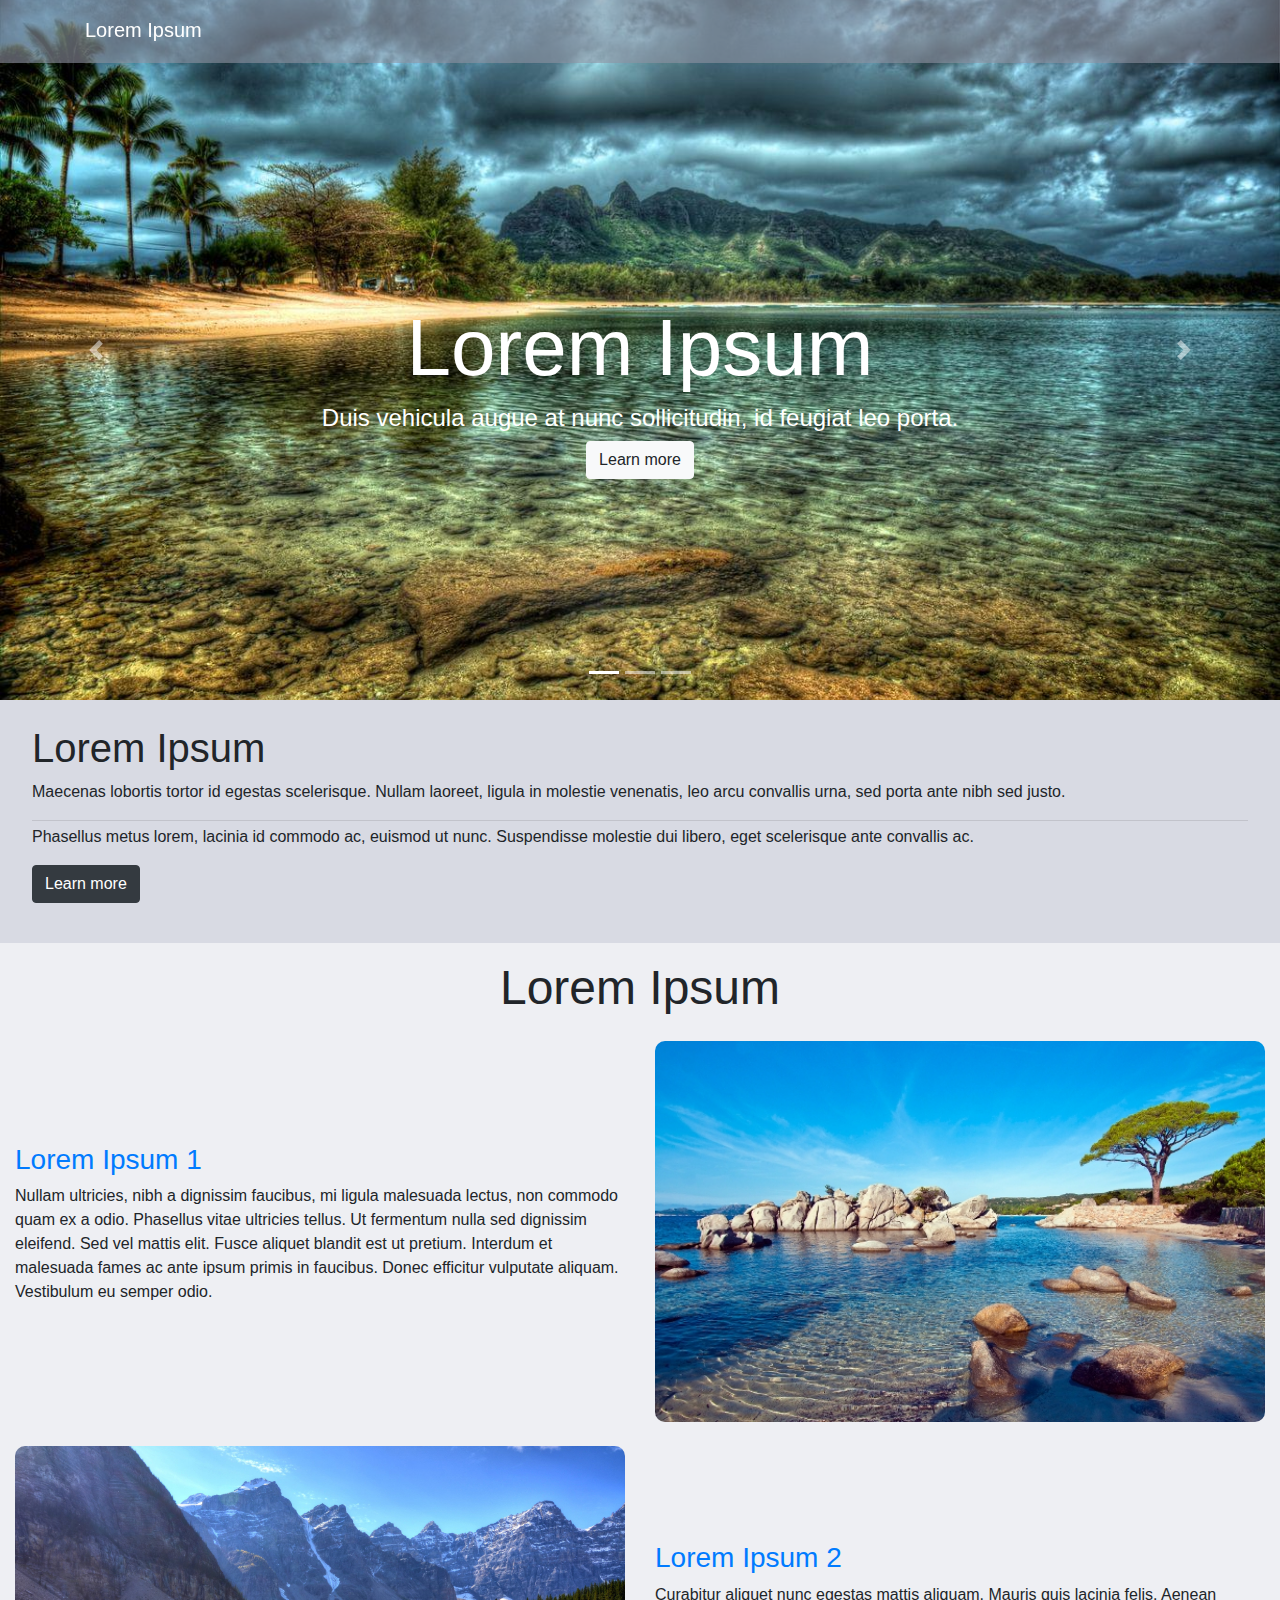
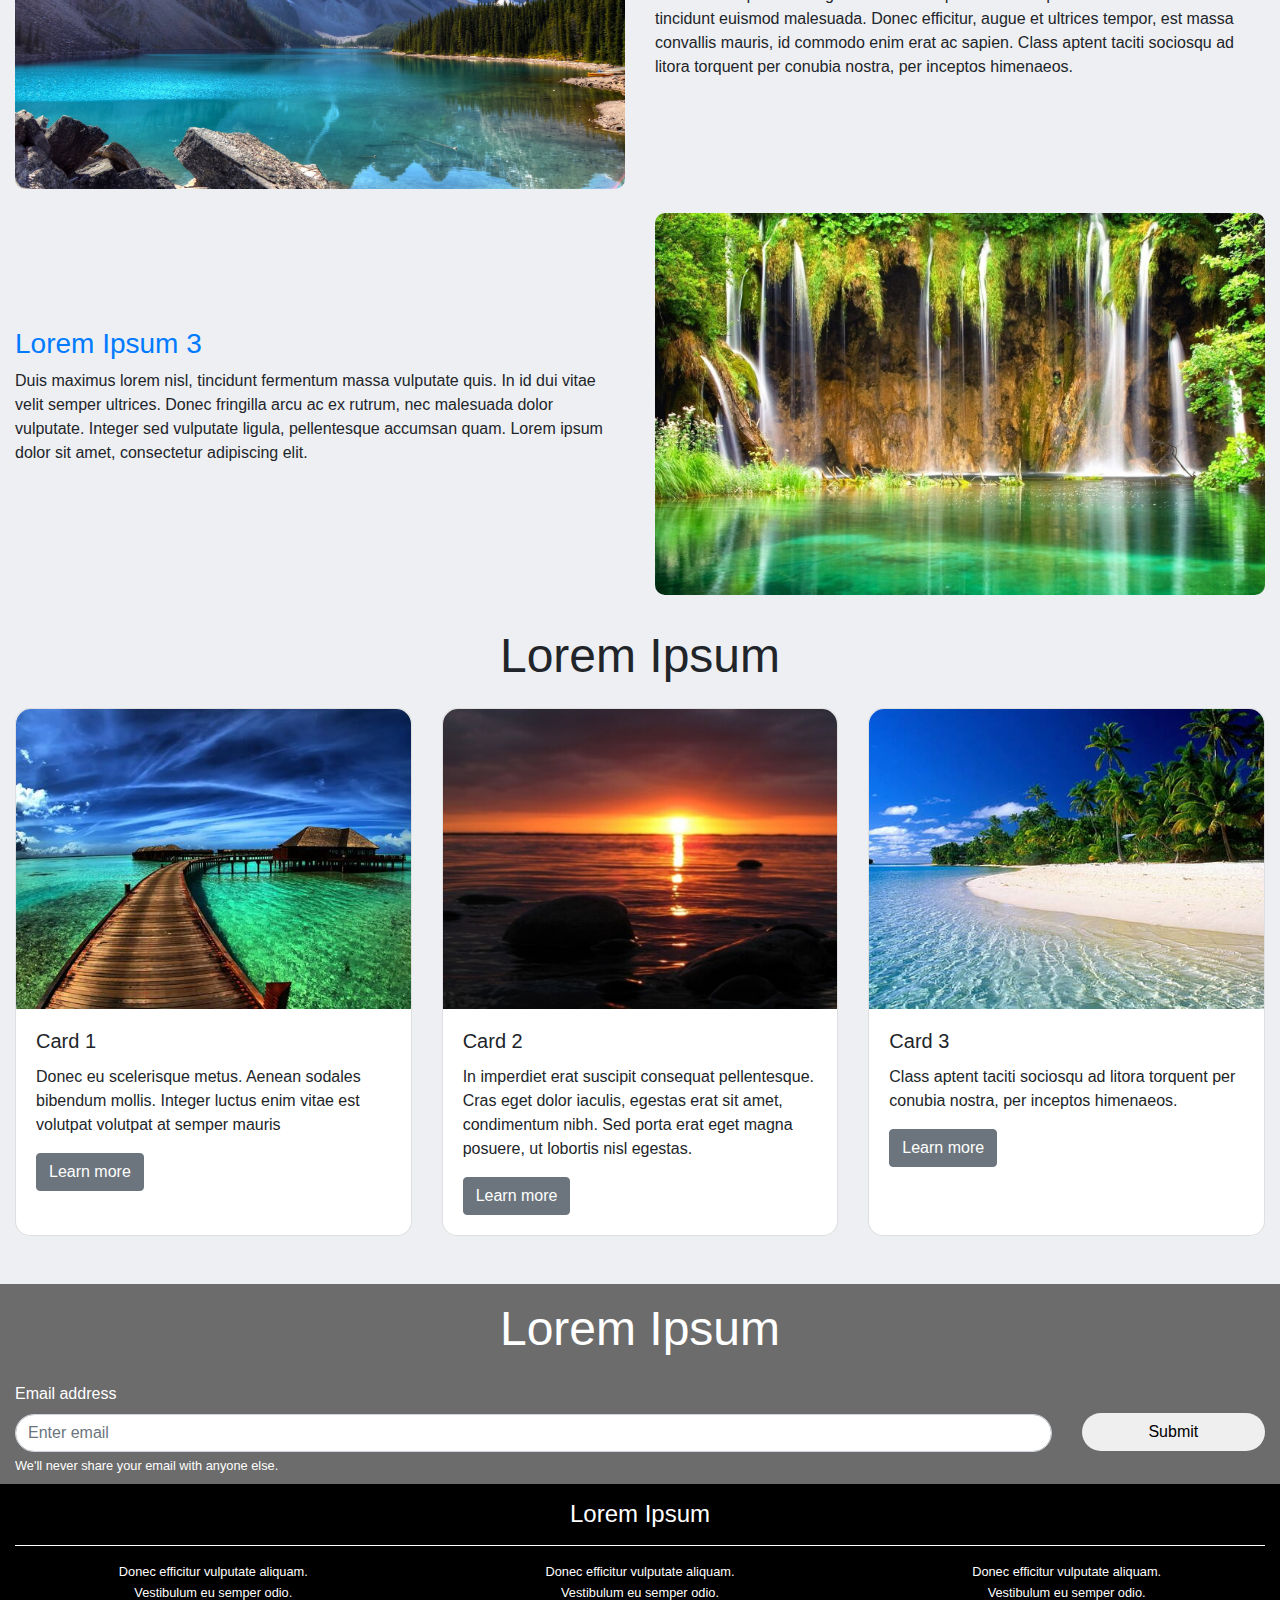
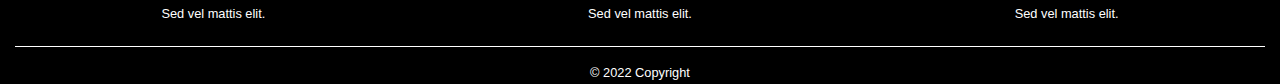
==== commit c06fbf7f: "add footer" ====
--- a/index.html
+++ b/index.html
@@ -186,6 +186,40 @@
         </div>
       </div>
     </section>
+    <!-- FOOTER -->
+    <footer>
+      <div class="container-fluid">
+        <div class="row">
+          <div class="col text-center mt-3">
+            <h4 class="display-4">Lorem Ipsum</h4>
+            <hr class="light">
+          </div>
+        </div>
+          <div class="row">
+            <div class="col-md-4 text-center pb-3">
+              <p>Donec efficitur vulputate aliquam.</p>
+              <p>Vestibulum eu semper odio.</p>
+              <p>Sed vel mattis elit.</p>
+            </div>
+            <div class="col-md-4 text-center pb-3">
+              <p>Donec efficitur vulputate aliquam.</p>
+              <p>Vestibulum eu semper odio.</p>
+              <p>Sed vel mattis elit.</p>
+            </div>
+            <div class="col-md-4 text-center">
+              <p>Donec efficitur vulputate aliquam.</p>
+              <p>Vestibulum eu semper odio.</p>
+              <p>Sed vel mattis elit.</p>
+            </div>
+          </div>
+          <div class="row">
+            <div class="col text-center">
+              <hr class="light mt-1">
+              <p class="pb-auto">&copy; 2022 Copyright</p>
+            </div>
+          </div>
+      </div>
+    </footer>
 
 
 
--- a/assets/css/style.min.css
+++ b/assets/css/style.min.css
@@ -1 +1 @@
-.navbar{background-color:rgba(143,147,162,0.6)}.navbar .navbar-brand{color:white;margin-top:5px}.carousel-item{height:400px;width:100%;background-size:cover;background-position:center}.carousel-item h1{font-size:3em}.carousel-item h3{font-size:0.7em}.carousel-caption{position:absolute;top:30%}.jumbotron{padding:1.5rem 2rem;margin-bottom:0rem;border-radius:0em;background-color:#d8dae3}.jumbotron h1{font-size:2.5em}.jumbotron p{font-size:1em}.section{background-color:#eeeff3}.section1 h1{font-size:3em}.section1 img{border-radius:10px}.section2 h1{font-size:3em}.section2 .card{border-radius:15px}.section2 img{border-top-left-radius:15px;border-top-right-radius:15px}.section2 .card-img-top{width:100%;height:300px;object-fit:cover}.section3{background-color:#6c6c6c}.section3 h1{font-size:3em;color:#fff}.section3 .form-text,.section3 label{color:#fff}.section3 .form-control,.section3 .btn{border-radius:20px}@media screen and (min-width: 768px){.carousel-item{height:700px;width:100%;background-size:cover;background-position:center}.carousel-item h1{font-size:5em}.carousel-item h3{font-size:1.5em}.carousel-caption{position:absolute;top:40%}.section1 .row-reverse{flex-direction:row-reverse}}
+html{scroll-behavior:smooth}.navbar{background-color:rgba(143,147,162,0.6)}.navbar .navbar-brand{color:white;margin-top:5px}.carousel-item{height:400px;width:100%;background-size:cover;background-position:center}.carousel-item h1{font-size:3em}.carousel-item h3{font-size:0.7em}.carousel-caption{position:absolute;top:30%}.jumbotron{padding:1.5rem 2rem;margin-bottom:0rem;border-radius:0em;background-color:#d8dae3}.jumbotron h1{font-size:2.5em}.jumbotron p{font-size:1em}.section{background-color:#eeeff3}.section1 h1{font-size:3em}.section1 img{border-radius:10px}.section2 h1{font-size:3em}.section2 .card{border-radius:15px}.section2 img{border-top-left-radius:15px;border-top-right-radius:15px}.section2 .card-img-top{width:100%;height:300px;object-fit:cover}.section3{background-color:#6c6c6c;height:270px}.section3 h1{font-size:3em;color:#fff}.section3 .form-text,.section3 label{color:#fff}.section3 .form-control,.section3 .btn{border-radius:20px}footer{height:400px;background-color:#000}footer h4{color:#fff}footer .display-4{font-size:1.5em}footer hr.light{border-top:1px solid white}footer p{color:#fff;margin-bottom:2px}@media screen and (min-width: 768px){.carousel-item{height:700px;width:100%;background-size:cover;background-position:center}.carousel-item h1{font-size:5em}.carousel-item h3{font-size:1.5em}.carousel-caption{position:absolute;top:40%}.section1 .row-reverse{flex-direction:row-reverse}.section3{height:200px}footer{height:200px}footer .display-4{font-size:1.5em}footer p{font-size:0.8em;margin-bottom:2px}}
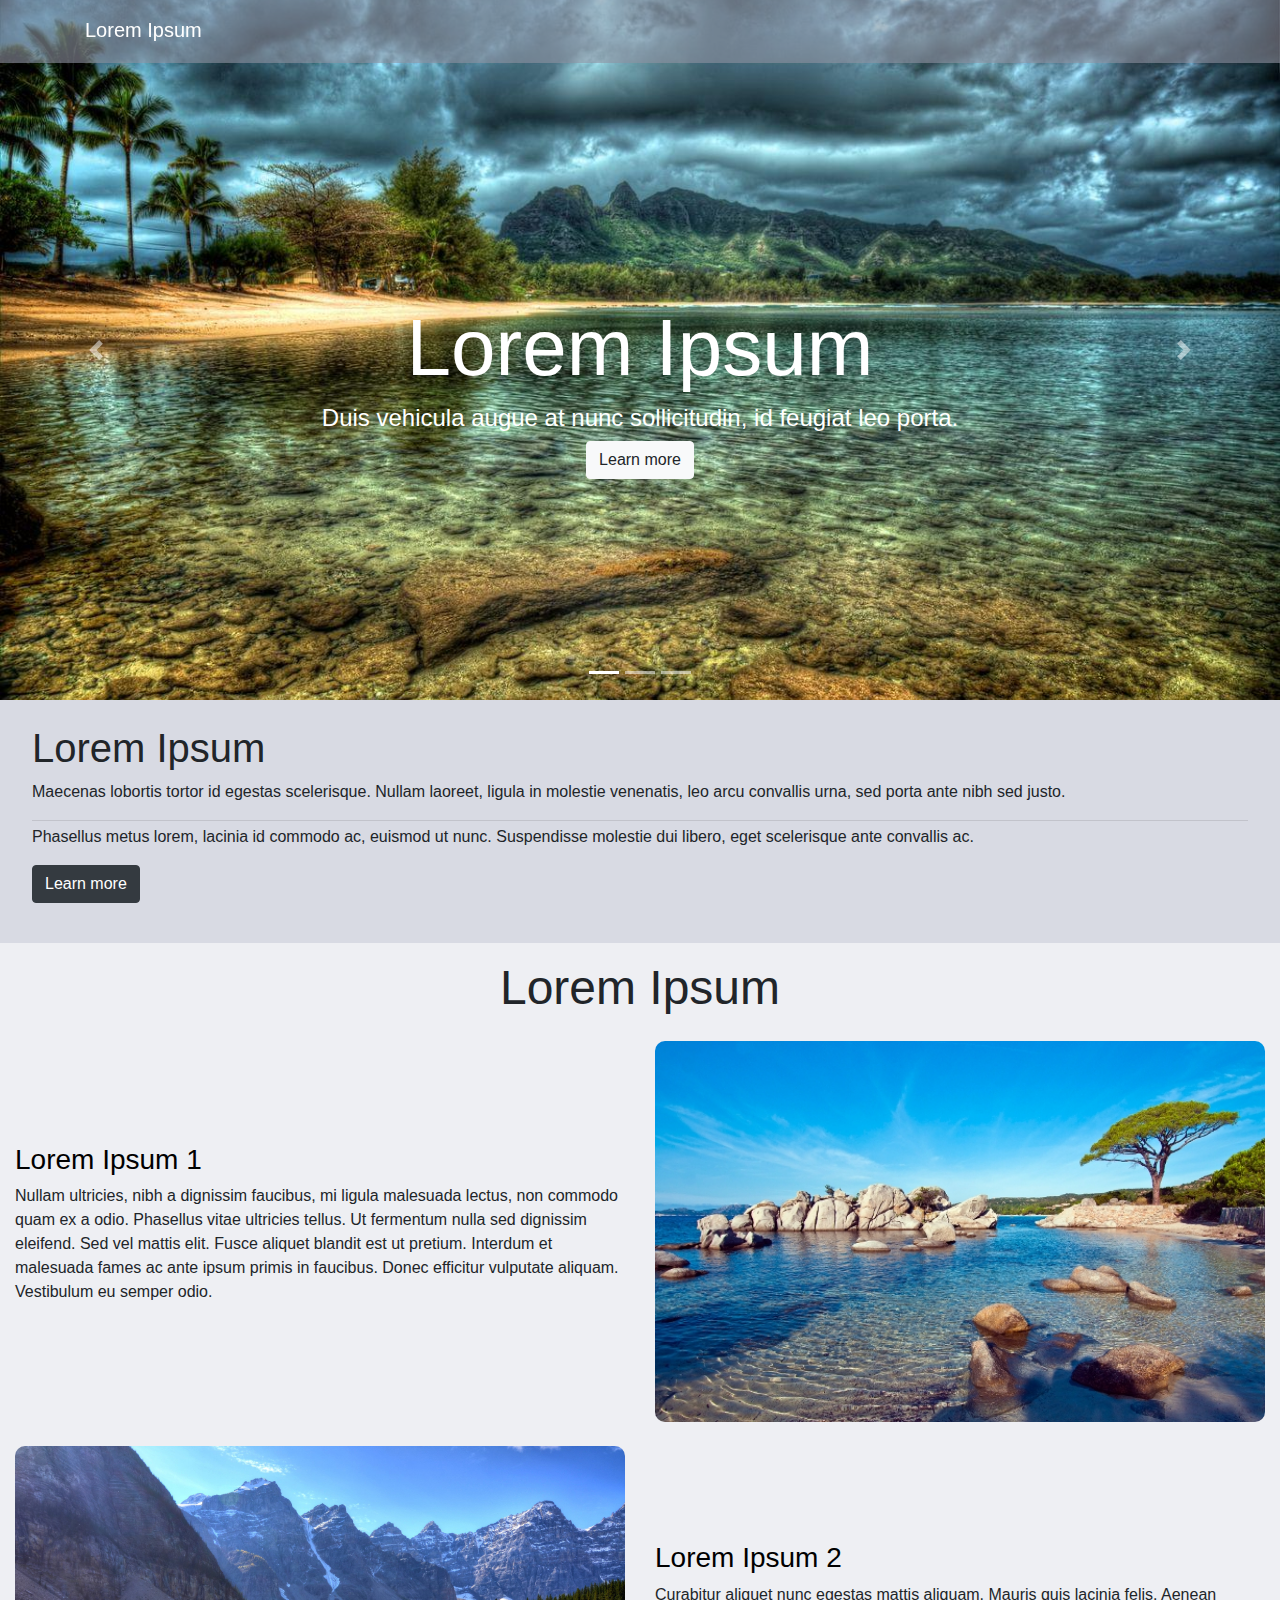
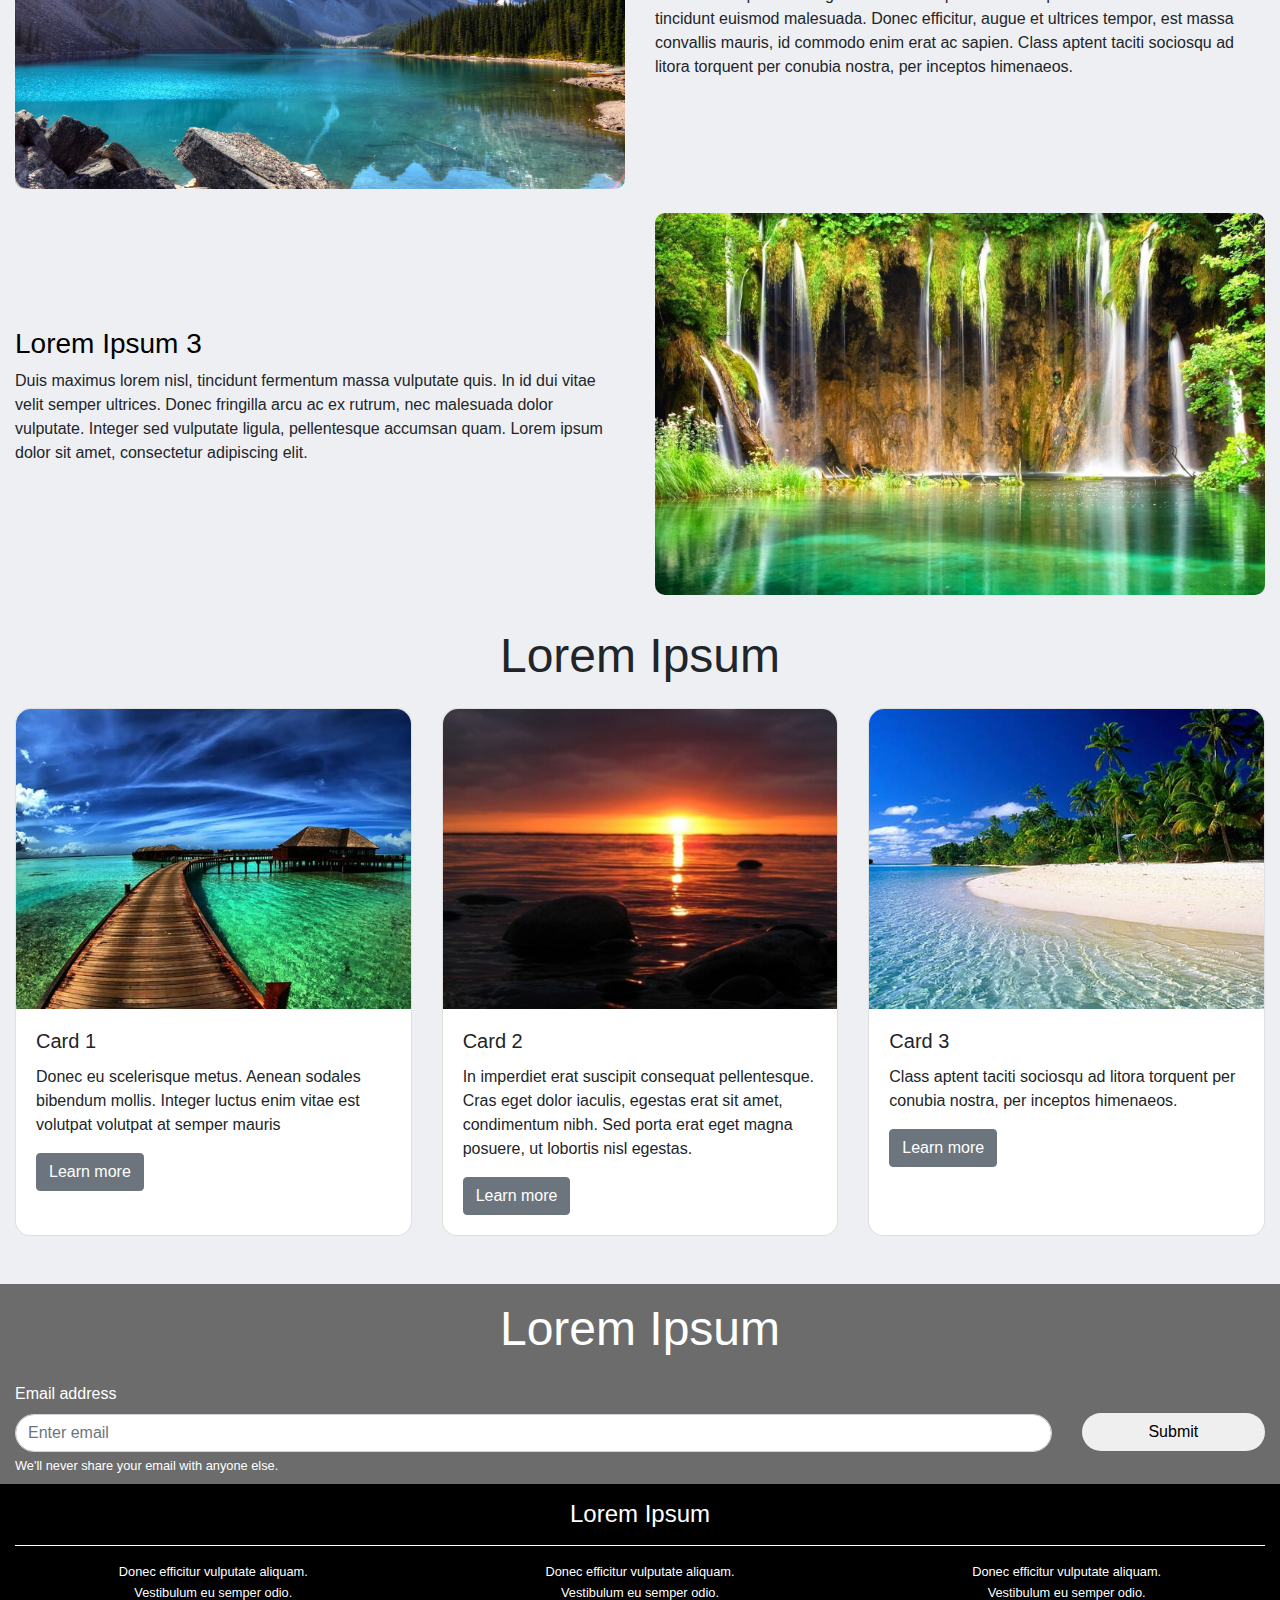
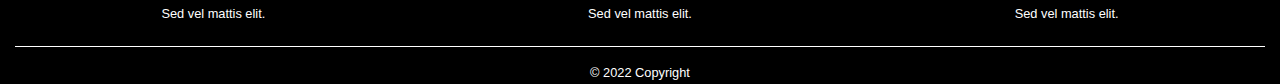
==== commit 37675721: "a:hover main section" ====
--- a/index.html
+++ b/index.html
@@ -8,14 +8,14 @@
     <link rel="stylesheet" href="assets/css/style.min.css">
     <link rel="icon" href="assets/images/favicon-example.png">
 
-    <title>Web Page 1</title>
+    <title>Web Page Example</title>
   </head>
 
   <!-- NAVBAR -->
   <body>
     <nav class="navbar fixed-top navbar-light">
       <div class="container">
-        <a class="navbar-brand" href="#">
+        <a class="navbar-brand" href="index.html">
           <!-- <img src="..." height="30" alt="Logo"/>  -->
           <h5>Lorem Ipsum</h5>
         </a>
@@ -34,21 +34,27 @@
           <div class="carousel-caption">
             <h1 class="display-1">Lorem Ipsum</h1>
             <h3>Duis vehicula augue at nunc sollicitudin, id feugiat leo porta.</h3>
+            <a href="page1.html">
             <button type="button" class="btn btn-light">Learn more</button>
+            </a>
           </div>
         </div>
         <div class="carousel-item" style="background-image: url(assets/images/background2.jpg)">
           <div class="carousel-caption">
             <h1 class="display-1">Lorem Ipsum 2</h1>
             <h3>Quisque sed finibus magna.</h3>
+            <a href="page2.html">
             <button type="button" class="btn btn-secondary">Learn more</button>
+            </a>
           </div>
         </div>
         <div class="carousel-item" style="background-image: url(assets/images/background3.jpg)">
           <div class="carousel-caption">
             <h1 class="display-1">Lorem Ipsum 3</h1>
             <h3>Cras vestibulum et massa sit amet rhoncus.</h3>
+            <a href="page3.html">
             <button type="button" class="btn btn-dark">Learn more</button>
+            </a>
           </div>
         </div>
         <a class="carousel-control-prev" href="#slides" role="button" data-slide="prev">
@@ -73,7 +79,7 @@
       </p>
     </div>
     <!-- MAIN SECTION -->
-    <section class="section">
+    <section class="section main-section">
       <div class="container-fluid section1">
         <div class="row">
           <div class="col text-center">
--- a/assets/css/style.min.css
+++ b/assets/css/style.min.css
@@ -1 +1 @@
-html{scroll-behavior:smooth}.navbar{background-color:rgba(143,147,162,0.6)}.navbar .navbar-brand{color:white;margin-top:5px}.carousel-item{height:400px;width:100%;background-size:cover;background-position:center}.carousel-item h1{font-size:3em}.carousel-item h3{font-size:0.7em}.carousel-caption{position:absolute;top:30%}.jumbotron{padding:1.5rem 2rem;margin-bottom:0rem;border-radius:0em;background-color:#d8dae3}.jumbotron h1{font-size:2.5em}.jumbotron p{font-size:1em}.section{background-color:#eeeff3}.section1 h1{font-size:3em}.section1 img{border-radius:10px}.section2 h1{font-size:3em}.section2 .card{border-radius:15px}.section2 img{border-top-left-radius:15px;border-top-right-radius:15px}.section2 .card-img-top{width:100%;height:300px;object-fit:cover}.section3{background-color:#6c6c6c;height:270px}.section3 h1{font-size:3em;color:#fff}.section3 .form-text,.section3 label{color:#fff}.section3 .form-control,.section3 .btn{border-radius:20px}footer{height:400px;background-color:#000}footer h4{color:#fff}footer .display-4{font-size:1.5em}footer hr.light{border-top:1px solid white}footer p{color:#fff;margin-bottom:2px}@media screen and (min-width: 768px){.carousel-item{height:700px;width:100%;background-size:cover;background-position:center}.carousel-item h1{font-size:5em}.carousel-item h3{font-size:1.5em}.carousel-caption{position:absolute;top:40%}.section1 .row-reverse{flex-direction:row-reverse}.section3{height:200px}footer{height:200px}footer .display-4{font-size:1.5em}footer p{font-size:0.8em;margin-bottom:2px}}
+html{scroll-behavior:smooth}.navbar{background-color:rgba(143,147,162,0.6)}.navbar .navbar-brand{color:white;margin-top:5px}.carousel-item{height:400px;width:100%;background-size:cover;background-position:center}.carousel-item h1{font-size:3em}.carousel-item h3{font-size:0.7em}.carousel-caption{position:absolute;top:30%}.jumbotron{padding:1.5rem 2rem;margin-bottom:0rem;border-radius:0em;background-color:#d8dae3}.jumbotron h1{font-size:2.5em}.jumbotron p{font-size:1em}.section{background-color:#eeeff3}.main-section a{color:#000}.main-section a :hover{width:200px;padding-left:5px;border-radius:10px;color:#fff;background-color:#000}.section1 h1{font-size:3em}.section1 img{border-radius:10px}.section2 h1{font-size:3em}.section2 .card{border-radius:15px}.section2 img{border-top-left-radius:15px;border-top-right-radius:15px}.section2 .card-img-top{width:100%;height:300px;object-fit:cover}.section3{background-color:#6c6c6c;height:270px}.section3 h1{font-size:3em;color:#fff}.section3 .form-text,.section3 label{color:#fff}.section3 .form-control,.section3 .btn{border-radius:20px}footer{height:400px;background-color:#000}footer h4{color:#fff}footer .display-4{font-size:1.5em}footer hr.light{border-top:1px solid white}footer p{color:#fff;margin-bottom:2px}@media screen and (min-width: 768px){.carousel-item{height:700px;width:100%;background-size:cover;background-position:center}.carousel-item h1{font-size:5em}.carousel-item h3{font-size:1.5em}.carousel-caption{position:absolute;top:40%}.section1 .row-reverse{flex-direction:row-reverse}.section3{height:200px}footer{height:200px}footer .display-4{font-size:1.5em}footer p{font-size:0.8em;margin-bottom:2px}}
